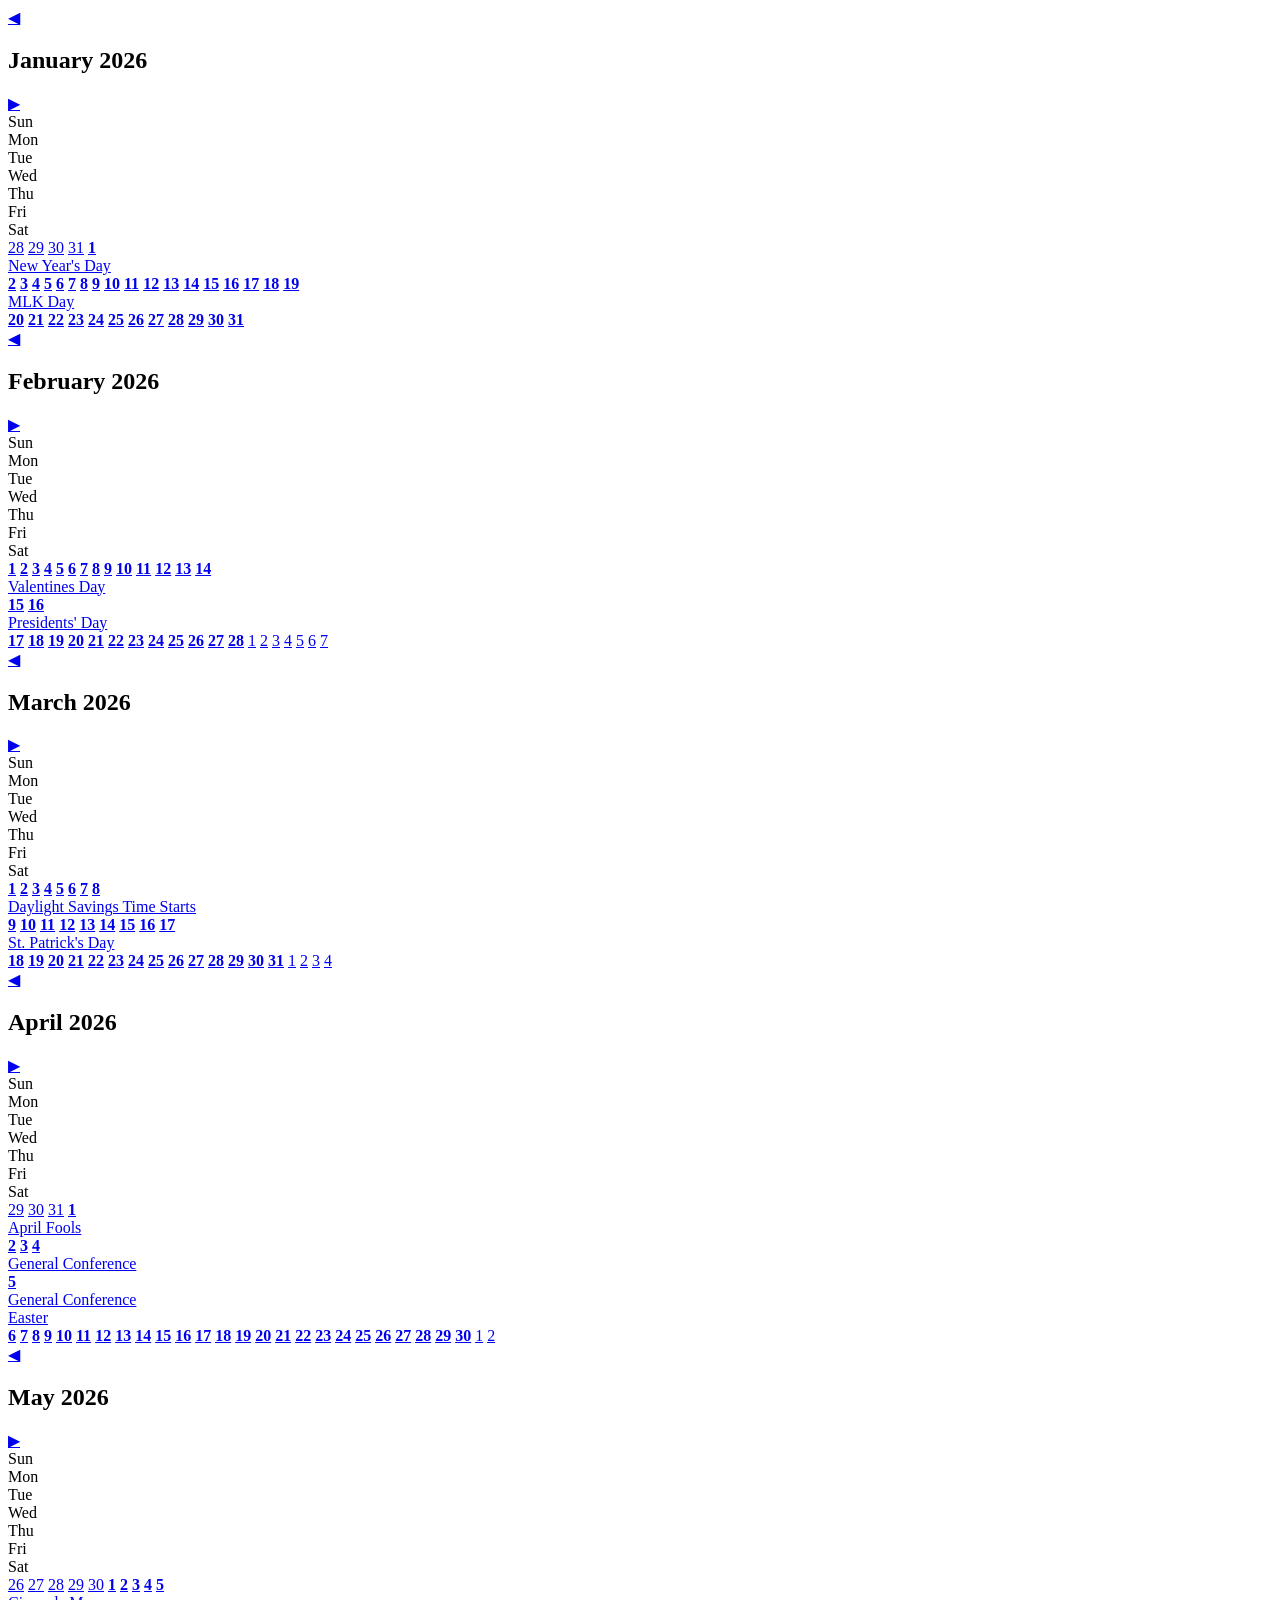
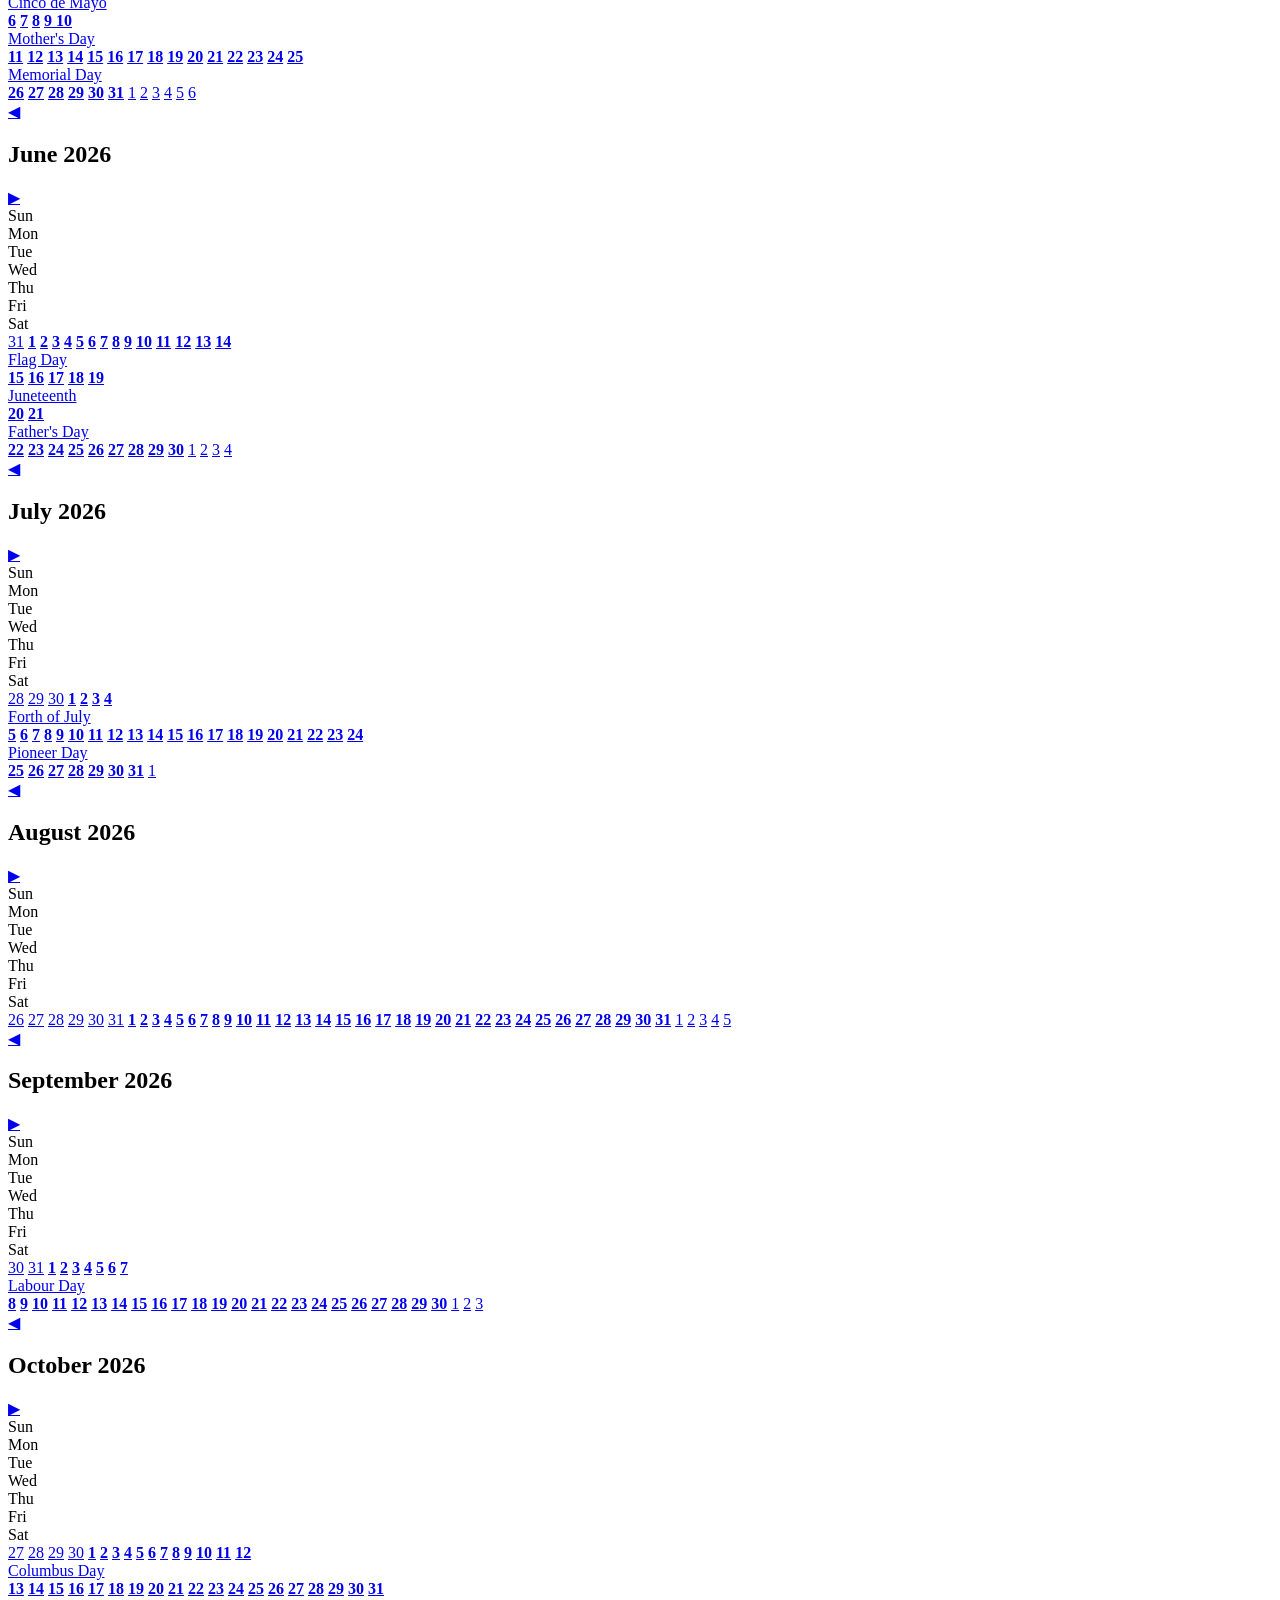
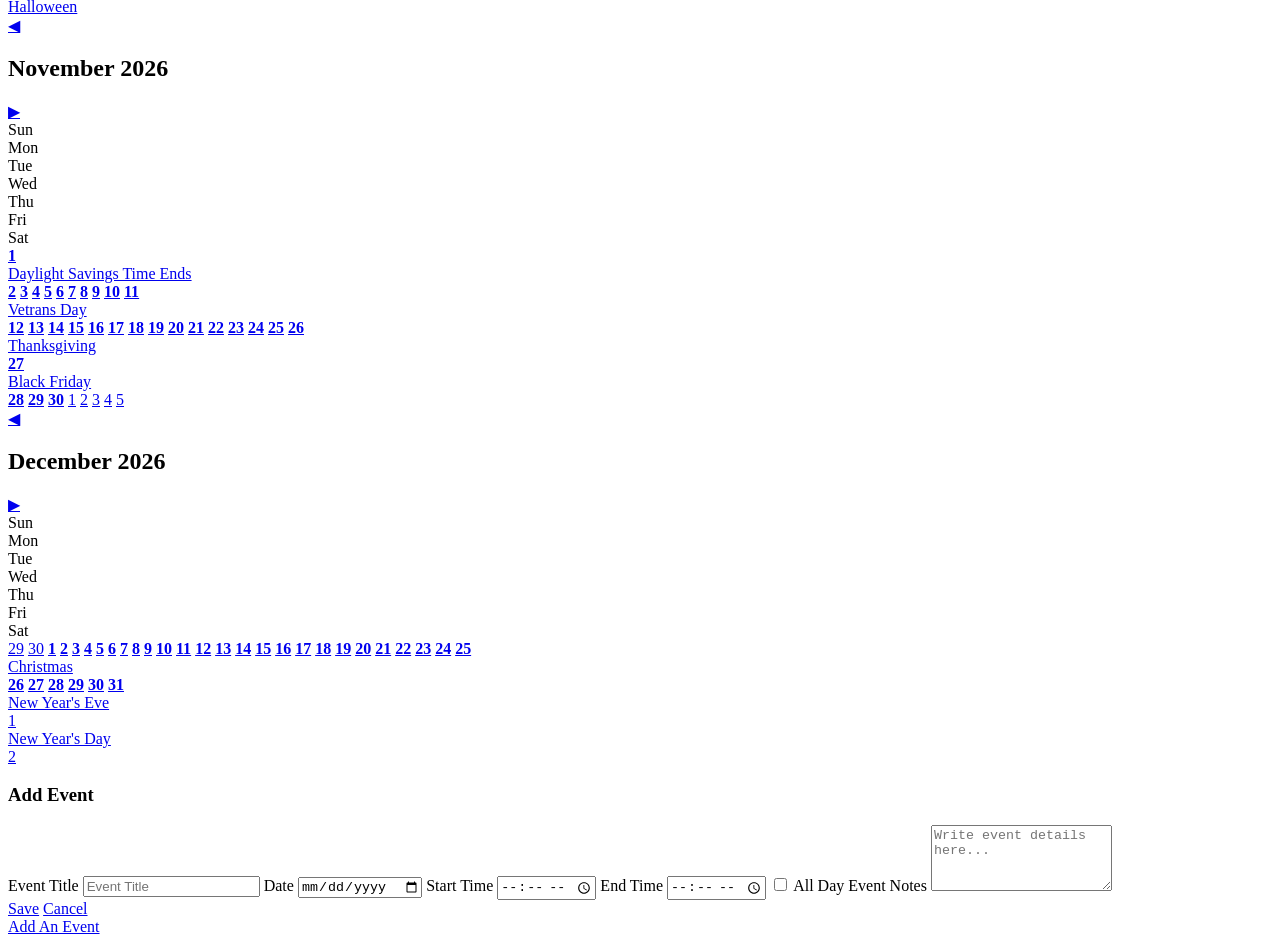
==== calendar.html @ 516946d9 "Create calendar.html Adding the html for the third page" ====
<!DOCTYPE html>
<html lang="en">
<head>
<meta charset="UTF-8">
<title>Calendar</title>
<link rel="stylesheet" href="calendar-styles.css">
</head>

<body>
    <div class="calendar-container">
        <!--January-->
        <div id="jan" class="calendar">
            <div class="header">
                <a href="#dec" class="calendar_nav_link">◀</a>
                <h2>January 2026</h2>
                <a href="#feb" class="calendar_nav_link">▶</a>
            </div>

            <div class="days">
                <div>Sun</div>
                <div>Mon</div>
                <div>Tue</div>
                <div>Wed</div>
                <div>Thu</div>
                <div>Fri</div>
                <div>Sat</div>
            </div>

            <div class="dates">
                <a href="#new_event" class="off_month_day">28</a>
                <a href="#new_event" class="off_month_day">29</a>
                <a href="#new_event" class="off_month_day">30</a>
                <a href="#new_event" class="off_month_day">31</a>
                
                <a href="#new_event" class="day">
                    <strong>1</strong>
                    <div class="holiday">New Year's Day</div>
                </a>
                <a href="#new_event" class="day"><strong>2</strong></a>
                <a href="#new_event" class="day"><strong>3</strong></a>
                <a href="#new_event" class="day"><strong>4</strong></a>
                <a href="#new_event" class="day"><strong>5</strong></a>
                <a href="#new_event" class="day"><strong>6</strong></a>
                <a href="#new_event" class="day"><strong>7</strong></a>
                <a href="#new_event" class="day"><strong>8</strong></a>
                <a href="#new_event" class="day"><strong>9</strong></a>
                <a href="#new_event" class="day"><strong>10</strong></a>
                <a href="#new_event" class="day"><strong>11</strong></a>
                <a href="#new_event" class="day"><strong>12</strong></a>
                <a href="#new_event" class="day"><strong>13</strong></a>
                <a href="#new_event" class="day"><strong>14</strong></a>
                <a href="#new_event" class="day"><strong>15</strong></a>
                <a href="#new_event" class="day"><strong>16</strong></a>
                <a href="#new_event" class="day"><strong>17</strong></a>
                <a href="#new_event" class="day"><strong>18</strong></a>
                <a href="#new_event" class="day">
                    <strong>19</strong>
                    <div class="holiday">MLK Day</div>
                </a>
                <a href="#new_event" class="day"><strong>20</strong></a>
                <a href="#new_event" class="day"><strong>21</strong></a>
                <a href="#new_event" class="day"><strong>22</strong></a>
                <a href="#new_event" class="day"><strong>23</strong></a>
                <a href="#new_event" class="day"><strong>24</strong></a>
                <a href="#new_event" class="day"><strong>25</strong></a>
                <a href="#new_event" class="day"><strong>26</strong></a>
                <a href="#new_event" class="day"><strong>27</strong></a>
                <a href="#new_event" class="day"><strong>28</strong></a>
                <a href="#new_event" class="day"><strong>29</strong></a>
                <a href="#new_event" class="day"><strong>30</strong></a>
                <a href="#new_event" class="day"><strong>31</strong></a>
            </div>
        </div>



        <!--February-->  
        <div id="feb" class="calendar">
            <div class="header">
                <a href="#jan" class="calendar_nav_link">◀</a>
                <h2>February 2026</h2>
                <a href="#mar" class="calendar_nav_link">▶</a>
            </div>

            <div class="days">
                <div>Sun</div>
                <div>Mon</div>
                <div>Tue</div>
                <div>Wed</div>
                <div>Thu</div>
                <div>Fri</div>
                <div>Sat</div>
            </div>

            <div class="dates">
                <a href="#new_event" class="day"><strong>1</strong></a>
                <a href="#new_event" class="day"><strong>2</strong></a>
                <a href="#new_event" class="day"><strong>3</strong></a>
                <a href="#new_event" class="day"><strong>4</strong></a>
                <a href="#new_event" class="day"><strong>5</strong></a>
                <a href="#new_event" class="day"><strong>6</strong></a>
                <a href="#new_event" class="day"><strong>7</strong></a>
                <a href="#new_event" class="day"><strong>8</strong></a>
                <a href="#new_event" class="day"><strong>9</strong></a>
                <a href="#new_event" class="day"><strong>10</strong></a>
                <a href="#new_event" class="day"><strong>11</strong></a>
                <a href="#new_event" class="day"><strong>12</strong></a>
                <a href="#new_event" class="day"><strong>13</strong></a>
                <a href="#new_event" class="day">
                    <strong>14</strong>
                    <div class="holiday">Valentines Day</div>
                </a>
                <a href="#new_event" class="day"><strong>15</strong></a>
                <a href="#new_event" class="day">
                    <strong>16</strong>
                    <div class="holiday">Presidents' Day</div>
                </a>    
                <a href="#new_event" class="day"><strong>17</strong></a>
                <a href="#new_event" class="day"><strong>18</strong></a>
                <a href="#new_event" class="day"><strong>19</strong></a>
                <a href="#new_event" class="day"><strong>20</strong></a>
                <a href="#new_event" class="day"><strong>21</strong></a>
                <a href="#new_event" class="day"><strong>22</strong></a>
                <a href="#new_event" class="day"><strong>23</strong></a>
                <a href="#new_event" class="day"><strong>24</strong></a>
                <a href="#new_event" class="day"><strong>25</strong></a>
                <a href="#new_event" class="day"><strong>26</strong></a>
                <a href="#new_event" class="day"><strong>27</strong></a>
                <a href="#new_event" class="day"><strong>28</strong></a>

                <a href="#new_event" class="off_month_day">1</a>
                <a href="#new_event" class="off_month_day">2</a>
                <a href="#new_event" class="off_month_day">3</a>
                <a href="#new_event" class="off_month_day">4</a>
                <a href="#new_event" class="off_month_day">5</a>
                <a href="#new_event" class="off_month_day">6</a>
                <a href="#new_event" class="off_month_day">7</a>
            </div>
        </div>

        <!--March-->  
        <div id="mar" class="calendar">
            <div class="header">
                <a href="#feb" class="calendar_nav_link">◀</a>
                <h2>March 2026</h2>
                <a href="#apr" class="calendar_nav_link">▶</a>
            </div>

            <div class="days">
                <div>Sun</div>
                <div>Mon</div>
                <div>Tue</div>
                <div>Wed</div>
                <div>Thu</div>
                <div>Fri</div>
                <div>Sat</div>
            </div>

            <div class="dates">
                <a href="#new_event" class="day"><strong>1</strong></a>
                <a href="#new_event" class="day"><strong>2</strong></a>
                <a href="#new_event" class="day"><strong>3</strong></a>
                <a href="#new_event" class="day"><strong>4</strong></a>
                <a href="#new_event" class="day"><strong>5</strong></a>
                <a href="#new_event" class="day"><strong>6</strong></a>
                <a href="#new_event" class="day"><strong>7</strong></a>
                <a href="#new_event" class="day">
                    <strong>8</strong>
                    <div class="holiday">Daylight Savings Time Starts</div>
                </a>
                <a href="#new_event" class="day"><strong>9</strong></a>
                <a href="#new_event" class="day"><strong>10</strong></a>
                <a href="#new_event" class="day"><strong>11</strong></a>
                <a href="#new_event" class="day"><strong>12</strong></a>
                <a href="#new_event" class="day"><strong>13</strong></a>
                <a href="#new_event" class="day"><strong>14</strong></a>
                <a href="#new_event" class="day"><strong>15</strong></a>
                <a href="#new_event" class="day"><strong>16</strong></a>
                <a href="#new_event" class="day">
                    <strong>17</strong>
                    <div class="holiday">St. Patrick's Day</div>
                </a>
                <a href="#new_event" class="day"><strong>18</strong></a>
                <a href="#new_event" class="day"><strong>19</strong></a>
                <a href="#new_event" class="day"><strong>20</strong></a>
                <a href="#new_event" class="day"><strong>21</strong></a>
                <a href="#new_event" class="day"><strong>22</strong></a>
                <a href="#new_event" class="day"><strong>23</strong></a>
                <a href="#new_event" class="day"><strong>24</strong></a>
                <a href="#new_event" class="day"><strong>25</strong></a>
                <a href="#new_event" class="day"><strong>26</strong></a>
                <a href="#new_event" class="day"><strong>27</strong></a>
                <a href="#new_event" class="day"><strong>28</strong></a>
                <a href="#new_event" class="day"><strong>29</strong></a>
                <a href="#new_event" class="day"><strong>30</strong></a>
                <a href="#new_event" class="day"><strong>31</strong></a>
                
                <a href="#new_event" class="off_month_day">1</a>
                <a href="#new_event" class="off_month_day">2</a>
                <a href="#new_event" class="off_month_day">3</a>
                <a href="#new_event" class="off_month_day">4</a>
            </div>
        </div>

        <!--April-->  
        <div id="apr" class="calendar">
            <div class="header">
                <a href="#mar" class="calendar_nav_link">◀</a>
                <h2>April 2026</h2>
                <a href="#may" class="calendar_nav_link">▶</a>
            </div>

            <div class="days">
                <div>Sun</div>
                <div>Mon</div>
                <div>Tue</div>
                <div>Wed</div>
                <div>Thu</div>
                <div>Fri</div>
                <div>Sat</div>
            </div>

            <div class="dates">
                <a href="#new_event" class="off_month_day">29</a>
                <a href="#new_event" class="off_month_day">30</a>
                <a href="#new_event" class="off_month_day">31</a>
                <a href="#new_event" class="day"><strong>1</strong>
                    <div class="holiday">April Fools</div>
                </a>
                <a href="#new_event" class="day"><strong>2</strong></a>
                <a href="#new_event" class="day"><strong>3</strong></a>
                <a href="#new_event" class="day">
                    <strong>4</strong>
                    <div class="holiday">General Conference</div>
                </a>
                <a href="#new_event" class="day">
                    <strong>5</strong>
                    <div class="holiday">General Conference</div>
                    <div class="holiday">Easter</div>
                </a>
                <a href="#new_event" class="day"><strong>6</strong></a>
                <a href="#new_event" class="day"><strong>7</strong></a>
                <a href="#new_event" class="day"><strong>8</strong></a>
                <a href="#new_event" class="day"><strong>9</strong></a>
                <a href="#new_event" class="day"><strong>10</strong></a>
                <a href="#new_event" class="day"><strong>11</strong></a>
                <a href="#new_event" class="day"><strong>12</strong></a>
                <a href="#new_event" class="day"><strong>13</strong></a>
                <a href="#new_event" class="day"><strong>14</strong></a>
                <a href="#new_event" class="day"><strong>15</strong></a>
                <a href="#new_event" class="day"><strong>16</strong></a>
                <a href="#new_event" class="day"><strong>17</strong></a>
                <a href="#new_event" class="day"><strong>18</strong></a>
                <a href="#new_event" class="day"><strong>19</strong></a>
                <a href="#new_event" class="day"><strong>20</strong></a>
                <a href="#new_event" class="day"><strong>21</strong></a>
                <a href="#new_event" class="day"><strong>22</strong></a>
                <a href="#new_event" class="day"><strong>23</strong></a>
                <a href="#new_event" class="day"><strong>24</strong></a>
                <a href="#new_event" class="day"><strong>25</strong></a>
                <a href="#new_event" class="day"><strong>26</strong></a>
                <a href="#new_event" class="day"><strong>27</strong></a>
                <a href="#new_event" class="day"><strong>28</strong></a>
                <a href="#new_event" class="day"><strong>29</strong></a>
                <a href="#new_event" class="day"><strong>30</strong></a>
                <a href="#new_event" class="off_month_day">1</a>
                <a href="#new_event" class="off_month_day">2</a>
            </div>
        </div>

        <!--May-->  
        <div id="may" class="calendar">
            <div class="header">
                <a href="#apr" class="calendar_nav_link">◀</a>
                <h2>May 2026</h2>
                <a href="#jun" class="calendar_nav_link">▶</a>
            </div>

            <div class="days">
                <div>Sun</div>
                <div>Mon</div>
                <div>Tue</div>
                <div>Wed</div>
                <div>Thu</div>
                <div>Fri</div>
                <div>Sat</div>
            </div>

            <div class="dates">
                <a href="#new_event" class="off_month_day">26</a>
                <a href="#new_event" class="off_month_day">27</a>
                <a href="#new_event" class="off_month_day">28</a>
                <a href="#new_event" class="off_month_day">29</a>
                <a href="#new_event" class="off_month_day">30</a>
                <a href="#new_event" class="day"><strong>1</strong></a>
                <a href="#new_event" class="day"><strong>2</strong></a>
                <a href="#new_event" class="day"><strong>3</strong></a>
                <a href="#new_event" class="day"><strong>4</strong></a>
                <a href="#new_event" class="day">
                    <strong>5</strong>
                    <div class="holiday">Cinco de Mayo</div>
                </a>
                <a href="#new_event" class="day"><strong>6</strong></a>
                <a href="#new_event" class="day"><strong>7</strong></a>
                <a href="#new_event" class="day"><strong>8</strong></a>
                <a href="#new_event" class="day"><strong>9</strong>
                <a href="#new_event" class="day">
                    <strong>10</strong>
                    <div class="holiday">Mother's Day</div>
                </a>
                <a href="#new_event" class="day"><strong>11</strong></a>
                <a href="#new_event" class="day"><strong>12</strong></a>
                <a href="#new_event" class="day"><strong>13</strong></a>
                <a href="#new_event" class="day"><strong>14</strong></a>
                <a href="#new_event" class="day"><strong>15</strong></a>
                <a href="#new_event" class="day"><strong>16</strong></a>
                <a href="#new_event" class="day"><strong>17</strong></a>
                <a href="#new_event" class="day"><strong>18</strong></a>
                <a href="#new_event" class="day"><strong>19</strong></a>
                <a href="#new_event" class="day"><strong>20</strong></a>
                <a href="#new_event" class="day"><strong>21</strong></a>
                <a href="#new_event" class="day"><strong>22</strong></a>
                <a href="#new_event" class="day"><strong>23</strong></a>
                <a href="#new_event" class="day"><strong>24</strong></a>
                <a href="#new_event" class="day">
                    <strong>25</strong>
                    <div class="holiday">Memorial Day</div>
                </a>
                <a href="#new_event" class="day"><strong>26</strong></a>
                <a href="#new_event" class="day"><strong>27</strong></a>
                <a href="#new_event" class="day"><strong>28</strong></a>
                <a href="#new_event" class="day"><strong>29</strong></a>
                <a href="#new_event" class="day"><strong>30</strong></a>
                <a href="#new_event" class="day"><strong>31</strong></a>
                <a href="#new_event" class="off_month_day">1</a>
                <a href="#new_event" class="off_month_day">2</a>
                <a href="#new_event" class="off_month_day">3</a>
                <a href="#new_event" class="off_month_day">4</a>
                <a href="#new_event" class="off_month_day">5</a>
                <a href="#new_event" class="off_month_day">6</a>
            </div>
        </div>

        <!--June-->  
        <div id="jun" class="calendar">
            <div class="header">
                <a href="#may" class="calendar_nav_link">◀</a>
                <h2>June 2026</h2>
                <a href="#jul" class="calendar_nav_link">▶</a>
            </div>

            <div class="days">
                <div>Sun</div>
                <div>Mon</div>
                <div>Tue</div>
                <div>Wed</div>
                <div>Thu</div>
                <div>Fri</div>
                <div>Sat</div>
            </div>

            <div class="dates">
                <a href="#new_event" class="off_month_day">31</a>
                <a href="#new_event" class="day"><strong>1</strong></a>
                <a href="#new_event" class="day"><strong>2</strong></a>
                <a href="#new_event" class="day"><strong>3</strong></a>
                <a href="#new_event" class="day"><strong>4</strong></a>
                <a href="#new_event" class="day"><strong>5</strong></a>
                <a href="#new_event" class="day"><strong>6</strong></a>
                <a href="#new_event" class="day"><strong>7</strong></a>
                <a href="#new_event" class="day"><strong>8</strong></a>
                <a href="#new_event" class="day"><strong>9</strong></a>
                <a href="#new_event" class="day"><strong>10</strong></a>
                <a href="#new_event" class="day"><strong>11</strong></a>
                <a href="#new_event" class="day"><strong>12</strong></a>
                <a href="#new_event" class="day"><strong>13</strong></a>
                <a href="#new_event" class="day">
                    <strong>14</strong>
                    <div class="holiday">Flag Day</div>
                </a>
                <a href="#new_event" class="day"><strong>15</strong></a>
                <a href="#new_event" class="day"><strong>16</strong></a>
                <a href="#new_event" class="day"><strong>17</strong></a>
                <a href="#new_event" class="day"><strong>18</strong></a>
                <a href="#new_event" class="day">
                    <strong>19</strong>
                    <div class="holiday">Juneteenth</div>
                </a>
                <a href="#new_event" class="day"><strong>20</strong></a>
                <a href="#new_event" class="day">
                    <strong>21</strong>
                <div class="holiday">Father's Day</div>
                </a>
                <a href="#new_event" class="day"><strong>22</strong></a>
                <a href="#new_event" class="day"><strong>23</strong></a>
                <a href="#new_event" class="day"><strong>24</strong></a>
                <a href="#new_event" class="day"><strong>25</strong></a>
                <a href="#new_event" class="day"><strong>26</strong></a>
                <a href="#new_event" class="day"><strong>27</strong></a>
                <a href="#new_event" class="day"><strong>28</strong></a>
                <a href="#new_event" class="day"><strong>29</strong></a>
                <a href="#new_event" class="day"><strong>30</strong></a>
                <a href="#new_event" class="off_month_day">1</a>
                <a href="#new_event" class="off_month_day">2</a>
                <a href="#new_event" class="off_month_day">3</a>
                <a href="#new_event" class="off_month_day">4</a>
            </div>
        </div>

        <!--July-->  
        <div id="jul" class="calendar">
            <div class="header">
                <a href="#jun" class="calendar_nav_link">◀</a>
                <h2>July 2026</h2>
                <a href="#aug" class="calendar_nav_link">▶</a>
            </div>

            <div class="days">
                <div>Sun</div>
                <div>Mon</div>
                <div>Tue</div>
                <div>Wed</div>
                <div>Thu</div>
                <div>Fri</div>
                <div>Sat</div>
            </div>

            <div class="dates">
                <a href="#new_event" class="off_month_day">28</a>
                <a href="#new_event" class="off_month_day">29</a>
                <a href="#new_event" class="off_month_day">30</a>
                <a href="#new_event" class="day"><strong>1</strong></a>
                <a href="#new_event" class="day"><strong>2</strong></a>
                <a href="#new_event" class="day"><strong>3</strong></a>
                <a href="#new_event" class="day">
                    <strong>4</strong>
                    <div class="holiday">Forth of July</div>
                </a>
                <a href="#new_event" class="day"><strong>5</strong></a>
                <a href="#new_event" class="day"><strong>6</strong></a>
                <a href="#new_event" class="day"><strong>7</strong></a>
                <a href="#new_event" class="day"><strong>8</strong></a>
                <a href="#new_event" class="day"><strong>9</strong></a>
                <a href="#new_event" class="day"><strong>10</strong></a>
                <a href="#new_event" class="day"><strong>11</strong></a>
                <a href="#new_event" class="day"><strong>12</strong></a>
                <a href="#new_event" class="day"><strong>13</strong></a>
                <a href="#new_event" class="day"><strong>14</strong></a>
                <a href="#new_event" class="day"><strong>15</strong></a>
                <a href="#new_event" class="day"><strong>16</strong></a>
                <a href="#new_event" class="day"><strong>17</strong></a>
                <a href="#new_event" class="day"><strong>18</strong></a>
                <a href="#new_event" class="day"><strong>19</strong></a>
                <a href="#new_event" class="day"><strong>20</strong></a>
                <a href="#new_event" class="day"><strong>21</strong></a>
                <a href="#new_event" class="day"><strong>22</strong></a>
                <a href="#new_event" class="day"><strong>23</strong></a>
                <a href="#new_event" class="day">
                    <strong>24</strong>
                    <div class="holiday">Pioneer Day</div>
                </a>
                <a href="#new_event" class="day"><strong>25</strong></a>
                <a href="#new_event" class="day"><strong>26</strong></a>
                <a href="#new_event" class="day"><strong>27</strong></a>
                <a href="#new_event" class="day"><strong>28</strong></a>
                <a href="#new_event" class="day"><strong>29</strong></a>
                <a href="#new_event" class="day"><strong>30</strong></a>
                <a href="#new_event" class="day"><strong>31</strong></a>
                <a href="#new_event" class="off_month_day">1</a>
            </div>
        </div>

        <!--August-->  
        <div id="aug" class="calendar">
            <div class="header">
                <a href="#jul" class="calendar_nav_link">◀</a>
                <h2>August 2026</h2>
                <a href="#sept" class="calendar_nav_link">▶</a>
            </div>

            <div class="days">
                <div>Sun</div>
                <div>Mon</div>
                <div>Tue</div>
                <div>Wed</div>
                <div>Thu</div>
                <div>Fri</div>
                <div>Sat</div>
            </div>

            <div class="dates">
                <a href="#new_event" class="off_month_day">26</a>
                <a href="#new_event" class="off_month_day">27</a>
                <a href="#new_event" class="off_month_day">28</a>
                <a href="#new_event" class="off_month_day">29</a>
                <a href="#new_event" class="off_month_day">30</a>
                <a href="#new_event" class="off_month_day">31</a>
                <a href="#new_event" class="day"><strong>1</strong></a>
                <a href="#new_event" class="day"><strong>2</strong></a>
                <a href="#new_event" class="day"><strong>3</strong></a>
                <a href="#new_event" class="day"><strong>4</strong></a>
                <a href="#new_event" class="day"><strong>5</strong></a>
                <a href="#new_event" class="day"><strong>6</strong></a>
                <a href="#new_event" class="day"><strong>7</strong></a>
                <a href="#new_event" class="day"><strong>8</strong></a>
                <a href="#new_event" class="day"><strong>9</strong></a>
                <a href="#new_event" class="day"><strong>10</strong></a>
                <a href="#new_event" class="day"><strong>11</strong></a>
                <a href="#new_event" class="day"><strong>12</strong></a>
                <a href="#new_event" class="day"><strong>13</strong></a>
                <a href="#new_event" class="day"><strong>14</strong></a>
                <a href="#new_event" class="day"><strong>15</strong></a>
                <a href="#new_event" class="day"><strong>16</strong></a>
                <a href="#new_event" class="day"><strong>17</strong></a>
                <a href="#new_event" class="day"><strong>18</strong></a>
                <a href="#new_event" class="day"><strong>19</strong></a>
                <a href="#new_event" class="day"><strong>20</strong></a>
                <a href="#new_event" class="day"><strong>21</strong></a>
                <a href="#new_event" class="day"><strong>22</strong></a>
                <a href="#new_event" class="day"><strong>23</strong></a>
                <a href="#new_event" class="day"><strong>24</strong></a>
                <a href="#new_event" class="day"><strong>25</strong></a>
                <a href="#new_event" class="day"><strong>26</strong></a>
                <a href="#new_event" class="day"><strong>27</strong></a>
                <a href="#new_event" class="day"><strong>28</strong></a>
                <a href="#new_event" class="day"><strong>29</strong></a>
                <a href="#new_event" class="day"><strong>30</strong></a>
                <a href="#new_event" class="day"><strong>31</strong></a>
                <a href="#new_event" class="off_month_day">1</a>
                <a href="#new_event" class="off_month_day">2</a>
                <a href="#new_event" class="off_month_day">3</a>
                <a href="#new_event" class="off_month_day">4</a>
                <a href="#new_event" class="off_month_day">5</a>
            </div>
        </div>

        <!--September-->  
        <div id="sept" class="calendar">
            <div class="header">
                <a href="#aug" class="calendar_nav_link">◀</a>
                <h2>September 2026</h2>
                <a href="#oct" class="calendar_nav_link">▶</a>
            </div>

            <div class="days">
                <div>Sun</div>
                <div>Mon</div>
                <div>Tue</div>
                <div>Wed</div>
                <div>Thu</div>
                <div>Fri</div>
                <div>Sat</div>
            </div>

            <div class="dates">
                <a href="#new_event" class="off_month_day">30</a>
                <a href="#new_event" class="off_month_day">31</a>
                <a href="#new_event" class="day"><strong>1</strong></a>
                <a href="#new_event" class="day"><strong>2</strong></a>
                <a href="#new_event" class="day"><strong>3</strong></a>
                <a href="#new_event" class="day"><strong>4</strong></a>
                <a href="#new_event" class="day"><strong>5</strong></a>
                <a href="#new_event" class="day"><strong>6</strong></a>
                <a href="#new_event" class="day">
                    <strong>7</strong>
                    <div class="holiday">Labour Day</div>
                </a>
                <a href="#new_event" class="day"><strong>8</strong></a>
                <a href="#new_event" class="day"><strong>9</strong></a>
                <a href="#new_event" class="day"><strong>10</strong></a>
                <a href="#new_event" class="day"><strong>11</strong></a>
                <a href="#new_event" class="day"><strong>12</strong></a>
                <a href="#new_event" class="day"><strong>13</strong></a>
                <a href="#new_event" class="day"><strong>14</strong></a>
                <a href="#new_event" class="day"><strong>15</strong></a>
                <a href="#new_event" class="day"><strong>16</strong></a>
                <a href="#new_event" class="day"><strong>17</strong></a>
                <a href="#new_event" class="day"><strong>18</strong></a>
                <a href="#new_event" class="day"><strong>19</strong></a>
                <a href="#new_event" class="day"><strong>20</strong></a>
                <a href="#new_event" class="day"><strong>21</strong></a>
                <a href="#new_event" class="day"><strong>22</strong></a>
                <a href="#new_event" class="day"><strong>23</strong></a>
                <a href="#new_event" class="day"><strong>24</strong></a>
                <a href="#new_event" class="day"><strong>25</strong></a>
                <a href="#new_event" class="day"><strong>26</strong></a>
                <a href="#new_event" class="day"><strong>27</strong></a>
                <a href="#new_event" class="day"><strong>28</strong></a>
                <a href="#new_event" class="day"><strong>29</strong></a>
                <a href="#new_event" class="day"><strong>30</strong></a>
                <a href="#new_event" class="off_month_day">1</a>
                <a href="#new_event" class="off_month_day">2</a>
                <a href="#new_event" class="off_month_day">3</a>
            </div>
        </div>

        <!--October-->  
        <div id="oct" class="calendar">
            <div class="header">
                <a href="#sept" class="calendar_nav_link">◀</a>
                <h2>October 2026</h2>
                <a href="#nov" class="calendar_nav_link">▶</a>
            </div>

            <div class="days">
                <div>Sun</div>
                <div>Mon</div>
                <div>Tue</div>
                <div>Wed</div>
                <div>Thu</div>
                <div>Fri</div>
                <div>Sat</div>
            </div>

            <div class="dates">
                <a href="#new_event" class="off_month_day">27</a>
                <a href="#new_event" class="off_month_day">28</a>
                <a href="#new_event" class="off_month_day">29</a>
                <a href="#new_event" class="off_month_day">30</a>
                <a href="#new_event" class="day"><strong>1</strong></a>
                <a href="#new_event" class="day"><strong>2</strong></a>
                <a href="#new_event" class="day"><strong>3</strong></a>
                <a href="#new_event" class="day"><strong>4</strong></a>
                <a href="#new_event" class="day"><strong>5</strong></a>
                <a href="#new_event" class="day"><strong>6</strong></a>
                <a href="#new_event" class="day"><strong>7</strong></a>
                <a href="#new_event" class="day"><strong>8</strong></a>
                <a href="#new_event" class="day"><strong>9</strong></a>
                <a href="#new_event" class="day"><strong>10</strong></a>
                <a href="#new_event" class="day"><strong>11</strong></a>
                <a href="#new_event" class="day">
                    <strong>12</strong>
                    <div class="holiday">Columbus Day</div>
                </a>
                <a href="#new_event" class="day"><strong>13</strong></a>
                <a href="#new_event" class="day"><strong>14</strong></a>
                <a href="#new_event" class="day"><strong>15</strong></a>
                <a href="#new_event" class="day"><strong>16</strong></a>
                <a href="#new_event" class="day"><strong>17</strong></a>
                <a href="#new_event" class="day"><strong>18</strong></a>
                <a href="#new_event" class="day"><strong>19</strong></a>
                <a href="#new_event" class="day"><strong>20</strong></a>
                <a href="#new_event" class="day"><strong>21</strong></a>
                <a href="#new_event" class="day"><strong>22</strong></a>
                <a href="#new_event" class="day"><strong>23</strong></a>
                <a href="#new_event" class="day"><strong>24</strong></a>
                <a href="#new_event" class="day"><strong>25</strong></a>
                <a href="#new_event" class="day"><strong>26</strong></a>
                <a href="#new_event" class="day"><strong>27</strong></a>
                <a href="#new_event" class="day"><strong>28</strong></a>
                <a href="#new_event" class="day"><strong>29</strong></a>
                <a href="#new_event" class="day"><strong>30</strong></a>
                <a href="#new_event" class="day">
                    <strong>31</strong>
                    <div class="holiday">Halloween</div>
                </a>
            </div>
        </div>

        <!--November-->  
        <div id="nov" class="calendar">
            <div class="header">
                <a href="#oct" class="calendar_nav_link">◀</a>
                <h2>November 2026</h2>
                <a href="#dec" class="calendar_nav_link">▶</a>
            </div>

            <div class="days">
                <div>Sun</div>
                <div>Mon</div>
                <div>Tue</div>
                <div>Wed</div>
                <div>Thu</div>
                <div>Fri</div>
                <div>Sat</div>
            </div>

            <div class="dates">
                <a href="#new_event" class="day"><strong>1</strong>
                    <div class="holiday">Daylight Savings Time Ends</div>
                </a>
                <a href="#new_event" class="day"><strong>2</strong></a>
                <a href="#new_event" class="day"><strong>3</strong></a>
                <a href="#new_event" class="day"><strong>4</strong></a>
                <a href="#new_event" class="day"><strong>5</strong></a>
                <a href="#new_event" class="day"><strong>6</strong></a>
                <a href="#new_event" class="day"><strong>7</strong></a>
                <a href="#new_event" class="day"><strong>8</strong></a>
                <a href="#new_event" class="day"><strong>9</strong></a>
                <a href="#new_event" class="day"><strong>10</strong></a>
                <a href="#new_event" class="day">
                    <strong>11</strong>
                    <div class="holiday">Vetrans Day</div>
                </a>
                <a href="#new_event" class="day"><strong>12</strong></a>
                <a href="#new_event" class="day"><strong>13</strong></a>
                <a href="#new_event" class="day"><strong>14</strong></a>
                <a href="#new_event" class="day"><strong>15</strong></a>
                <a href="#new_event" class="day"><strong>16</strong></a>
                <a href="#new_event" class="day"><strong>17</strong></a>
                <a href="#new_event" class="day"><strong>18</strong></a>
                <a href="#new_event" class="day"><strong>19</strong></a>
                <a href="#new_event" class="day"><strong>20</strong></a>
                <a href="#new_event" class="day"><strong>21</strong></a>
                <a href="#new_event" class="day"><strong>22</strong></a>
                <a href="#new_event" class="day"><strong>23</strong></a>
                <a href="#new_event" class="day"><strong>24</strong></a>
                <a href="#new_event" class="day"><strong>25</strong></a>
                <a href="#new_event" class="day">
                    <strong>26</strong>
                    <div class="holiday">Thanksgiving</div>
                </a>
                <a href="#new_event" class="day">
                    <strong>27</strong>
                    <div class="holiday">Black Friday</div>
                </a>
                <a href="#new_event" class="day"><strong>28</strong></a>
                <a href="#new_event" class="day"><strong>29</strong></a>
                <a href="#new_event" class="day"><strong>30</strong></a>
                <a href="#new_event" class="off_month_day">1</a>
                <a href="#new_event" class="off_month_day">2</a>
                <a href="#new_event" class="off_month_day">3</a>
                <a href="#new_event" class="off_month_day">4</a>
                <a href="#new_event" class="off_month_day">5</a>
            </div>
        </div>

        <!--December-->  
        <div id="dec" class="calendar">
            <div class="header">
                <a href="#nov" class="calendar_nav_link">◀</a>
                <h2>December 2026</h2>
                <a href="#jan" class="calendar_nav_link">▶</a>
            </div>

            <div class="days">
                <div>Sun</div>
                <div>Mon</div>
                <div>Tue</div>
                <div>Wed</div>
                <div>Thu</div>
                <div>Fri</div>
                <div>Sat</div>
            </div>

            <div class="dates">
                <a href="#new_event" class="off_month_day">29</a>
                <a href="#new_event" class="off_month_day">30</a>
                <a href="#new_event" class="day"><strong>1</strong></a>
                <a href="#new_event" class="day"><strong>2</strong></a>
                <a href="#new_event" class="day"><strong>3</strong></a>
                <a href="#new_event" class="day"><strong>4</strong></a>
                <a href="#new_event" class="day"><strong>5</strong></a>
                <a href="#new_event" class="day"><strong>6</strong></a>
                <a href="#new_event" class="day"><strong>7</strong></a>
                <a href="#new_event" class="day"><strong>8</strong></a>
                <a href="#new_event" class="day"><strong>9</strong></a>
                <a href="#new_event" class="day"><strong>10</strong></a>
                <a href="#new_event" class="day"><strong>11</strong></a>
                <a href="#new_event" class="day"><strong>12</strong></a>
                <a href="#new_event" class="day"><strong>13</strong></a>
                <a href="#new_event" class="day"><strong>14</strong></a>
                <a href="#new_event" class="day"><strong>15</strong></a>
                <a href="#new_event" class="day"><strong>16</strong></a>
                <a href="#new_event" class="day"><strong>17</strong></a>
                <a href="#new_event" class="day"><strong>18</strong></a>
                <a href="#new_event" class="day"><strong>19</strong></a>
                <a href="#new_event" class="day"><strong>20</strong></a>
                <a href="#new_event" class="day"><strong>21</strong></a>
                <a href="#new_event" class="day"><strong>22</strong></a>
                <a href="#new_event" class="day"><strong>23</strong></a>
                <a href="#new_event" class="day"><strong>24</strong></a>
                <a href="#new_event" class="day">
                    <strong>25</strong>
                    <div class="holiday">Christmas</div>
                </a>
                <a href="#new_event" class="day"><strong>26</strong></a>
                <a href="#new_event" class="day"><strong>27</strong></a>
                <a href="#new_event" class="day"><strong>28</strong></a>
                <a href="#new_event" class="day"><strong>29</strong></a>
                <a href="#new_event" class="day"><strong>30</strong></a>
                <a href="#new_event" class="day">
                    <strong>31</strong>
                    <div class="holiday">New Year's Eve</div>
                </a>
                <a href="#new_event" class="off_month_day">
                    1
                    <div class="holiday">New Year's Day</div>
                </a>
                <a href="#new_event" class="off_month_day">2</a>
            </div>
        </div>

        <div id="new_event" class="event">
            <div class="event-content">
                <h3>Add Event</h3>

                <label>Event Title</label>
                <input type="text" placeholder="Event Title">

                <label>Date</label>
                <input type="date">

                <label>Start Time</label>
                <input type="time">

                <label>End Time</label>
                <input type="time">

                <label>
                    <input type="checkbox">
                    All Day Event
                    </label>

                <label>Notes</label>
                <textarea rows="4" placeholder="Write event details here..."></textarea>

                <div class="modal-buttons">
                    <a href="#jan" class="event-btn">Save</a>
                    <a href="#jan" class="event-btn">Cancel</a>
                </div>
            </div>
        </div>

        <div class="new-event-container">
            <a href="#new_event" class="new-event-button">Add An Event</a>
        </div>
    </div>
</body>
</html>
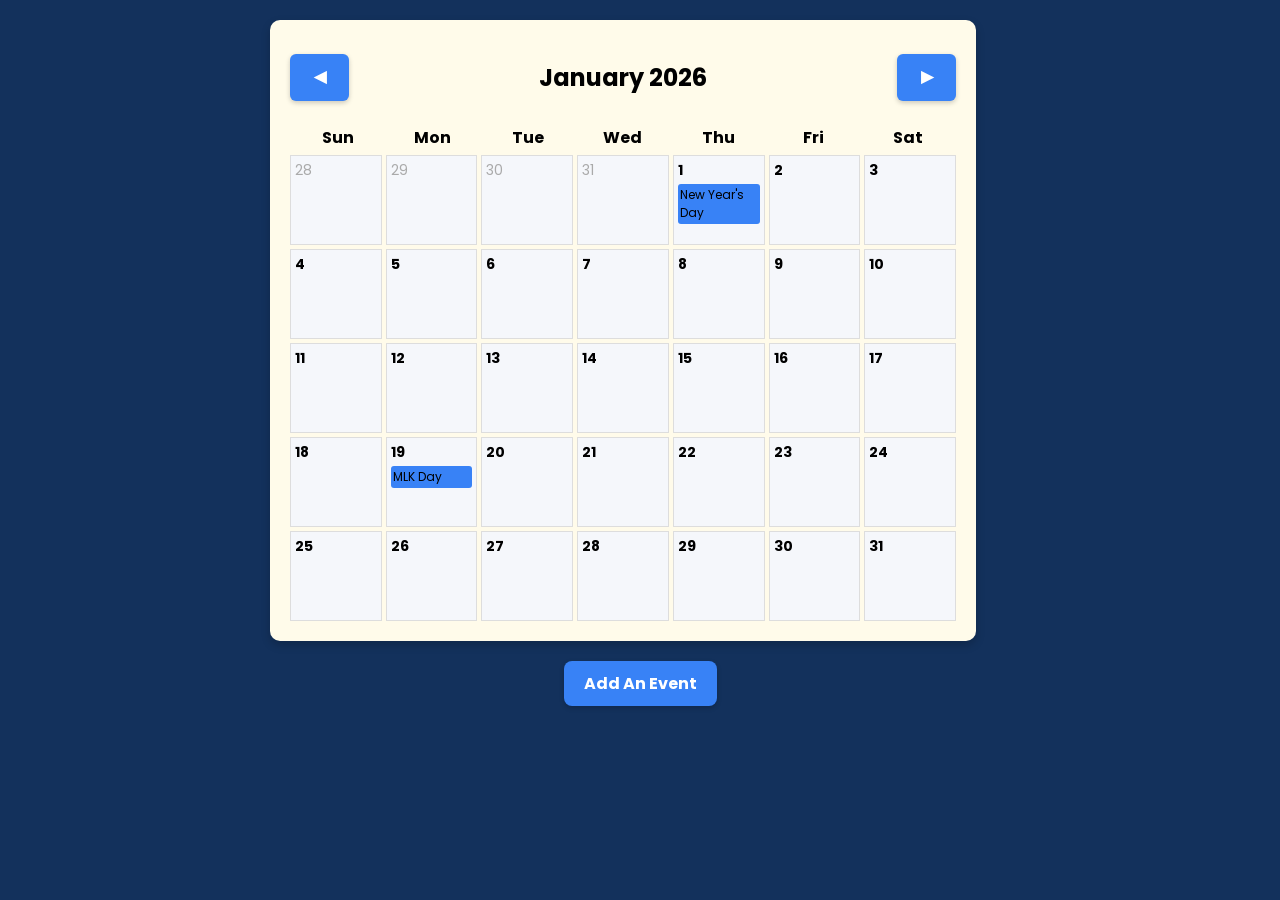
==== commit 8c885d64: "Update calendar.html Fixing link to stylesheet for calendar page" ====
--- a/calendar.html
+++ b/calendar.html
@@ -3,7 +3,7 @@
 <head>
 <meta charset="UTF-8">
 <title>Calendar</title>
-<link rel="stylesheet" href="calendar-styles.css">
+<link rel="stylesheet" href="calendar-style.css">
 </head>
 
 <body>
--- a/calendar-style.css
+++ b/calendar-style.css
@@ -0,0 +1,224 @@
+/* color: #f5f7fb; primary */
+/* color: #FFFBEA; secondary */
+/* color: #13315c; accent 1 */
+/* color: #3882f6; accent 2 */
+
+@import url('https://fonts.googleapis.com/css2?family=Poppins:ital,wght@0,100;0,200;0,300;0,400;0,500;0,600;0,700;0,800;0,900;1,100;1,200;1,300;1,400;1,500;1,600;1,700;1,800;1,900&display=swap');
+
+body{
+font-family: "Poppins";
+margin:0;
+background-color:#13315c;
+display:flex;
+justify-content:center;
+padding:20px;
+}
+
+.calendar{
+background:#fffbea;
+width:90%;
+max-width:700px;
+padding:20px;
+border-radius:10px;
+box-shadow:0 4px 10px rgba(0,0,0,0.2);
+}
+
+.header{
+display:flex;
+justify-content:space-between;
+align-items:center;
+margin-bottom:10px;
+}
+
+.header button{
+padding:5px 10px;
+cursor:pointer;
+}
+
+.days{
+display:grid;
+grid-template-columns:repeat(7,1fr);
+text-align:center;
+font-weight:bold;
+margin-bottom:5px;
+}
+
+.dates{
+display:grid;
+grid-template-columns:repeat(7,1fr);
+gap:4px;
+}
+
+.day{
+border:1px solid #ddd;
+background-color: #f5f7fb;
+min-height:80px;
+padding:4px;
+font-size:14px;
+cursor:pointer;
+display: block;
+text-decoration: none;
+color: black;
+}
+
+.day:hover{
+    background: #f2f6ff;
+}
+
+.off_month_day{
+border:1px solid #ddd;
+background-color: #f5f7fb;
+min-height:80px;
+padding:4px;
+font-size:14px;
+cursor:pointer;
+color: #aaa;
+text-decoration: none;
+}
+
+.day:hover{
+background:#f2f6ff;
+}
+
+.holiday{
+background:#3882f6;
+font-size:12px;
+margin-top:3px;
+padding:2px;
+border-radius:3px;
+}
+
+.controls{
+margin-bottom:10px;
+}
+
+.event{
+display:none;
+position:fixed;
+top:0;
+left:0;
+width:100%;
+height:100%;
+background:rgba(0,0,0,0.5);
+justify-content:center;
+align-items:center;
+z-index: 10;
+}
+
+.event:target {
+    display: flex;
+}
+
+.event-content{
+background:white;
+padding:20px;
+border-radius:8px;
+width:300px;
+display:flex;
+flex-direction:column;
+gap:10px;
+}
+
+.event-buttons{
+display:flex;
+justify-content:space-between;
+}
+
+.event-btn {
+    padding: 6px 12px;
+    background: #3882f6;
+    color: white;
+    border-radius: 5px;
+    text-decoration: none;
+}
+
+.color-options {
+  display: flex;
+  gap: 8px;
+  margin: 5px 0;
+}
+
+.color-btn {
+  width: 25px;
+  height: 25px;
+  border-radius: 50%;      /* Makes it circular */
+  border: 2px solid #aaa;  /* Light border for visibility */
+  cursor: pointer;
+  padding: 0;
+  outline: none;
+}
+
+.color-btn:hover {
+  transform: scale(1.2);
+}
+
+.color-btn.selected {
+  border: 2px solid black;
+}
+
+.calendar {
+  display: none;
+}
+
+.calendar:target {
+  display: block;
+}
+
+#jan {
+  display: block;
+}
+
+.calendar_nav_link {
+    display: flex;
+    padding: 6px 12px;
+    background-color: #3882f6;
+    color: white;
+    text-decoration: none;
+    border-radius: 6px;
+    font-size: 16px;
+    font-weight: bold;
+    transition: 0.2s;
+    width: 35px;
+    height: 35px;
+    align-items: center;
+    justify-content: center;
+    box-shadow: 0 2px 5px rgba(0,0,0,0.2);
+    line-height: 1;
+}
+
+.calendar_nav_link:hover {
+  background-color: #2f6fd1;
+  transform: scale(1.05);
+}
+
+.calendar_nav_link:active {
+  transform: scale(0.95);
+}
+
+.new-event-container {
+    text-align: center; /* center the button */
+    margin: 20px 0;     /* space above and below */
+}
+
+.new-event-button {
+    display: inline-block;
+    padding: 10px 20px;
+    background-color: #3882f6;
+    color: white;
+    font-weight: bold;
+    font-size: 16px;
+    border-radius: 8px;
+    text-decoration: none;
+    box-shadow: 0 2px 5px rgba(0,0,0,0.2);
+    transition: 0.2s;
+    z-index: 1;
+}
+
+.new-event-button:hover {
+    background-color: #2f6fd1;
+    transform: scale(1.05);
+}
+
+.new-event-button:active {
+    transform: scale(0.95);
+}
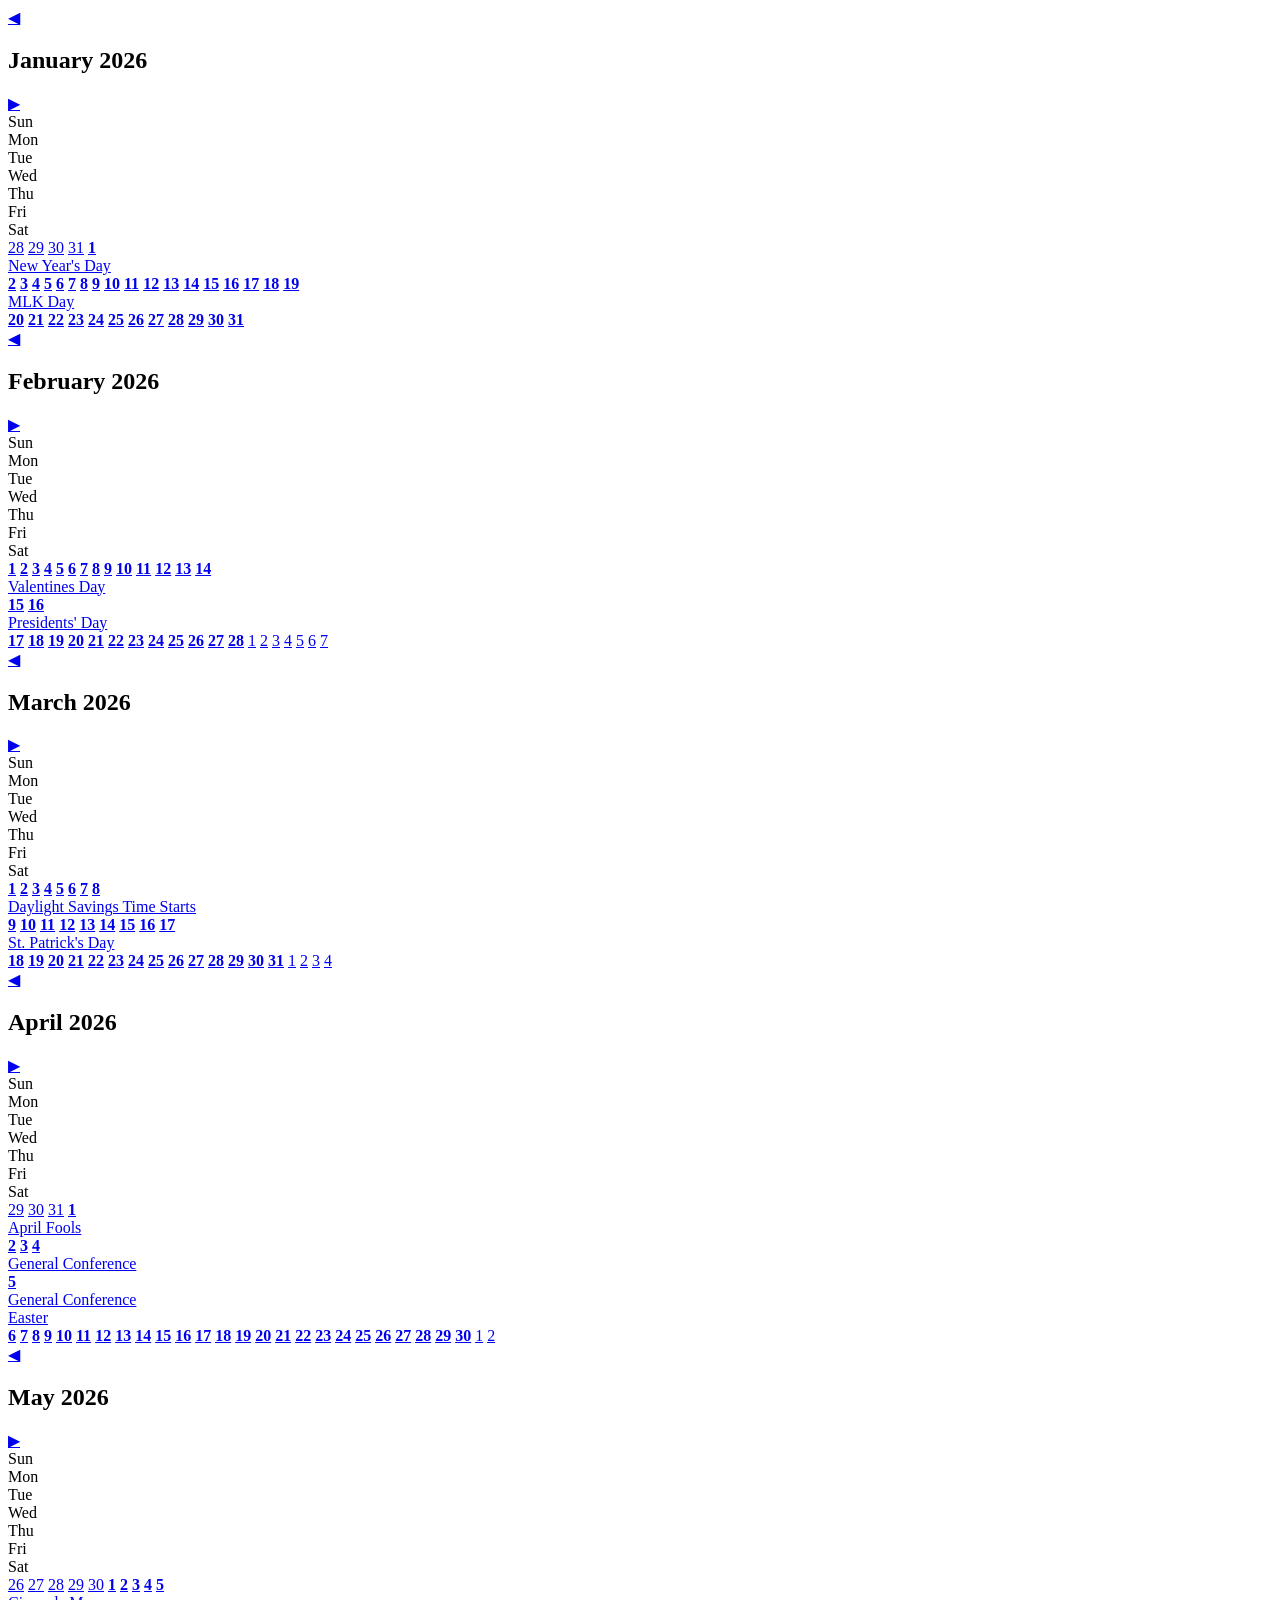
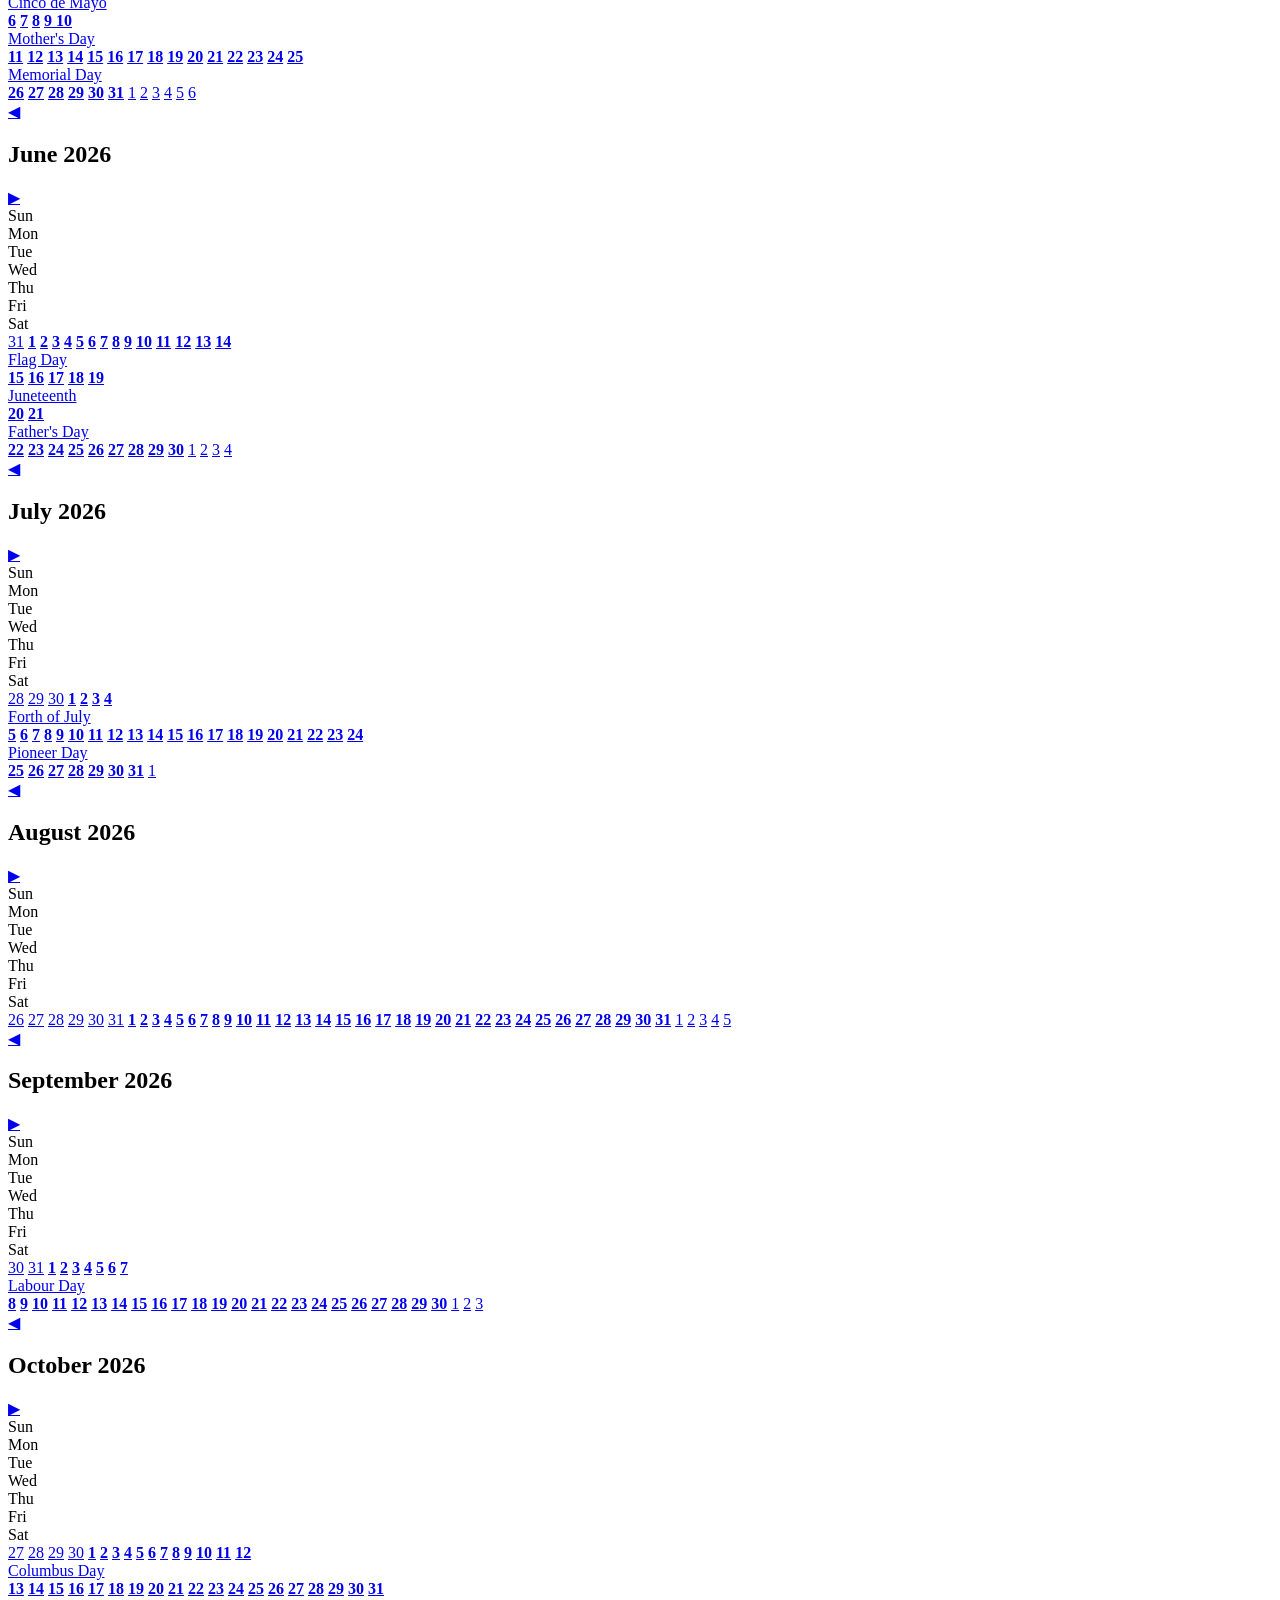
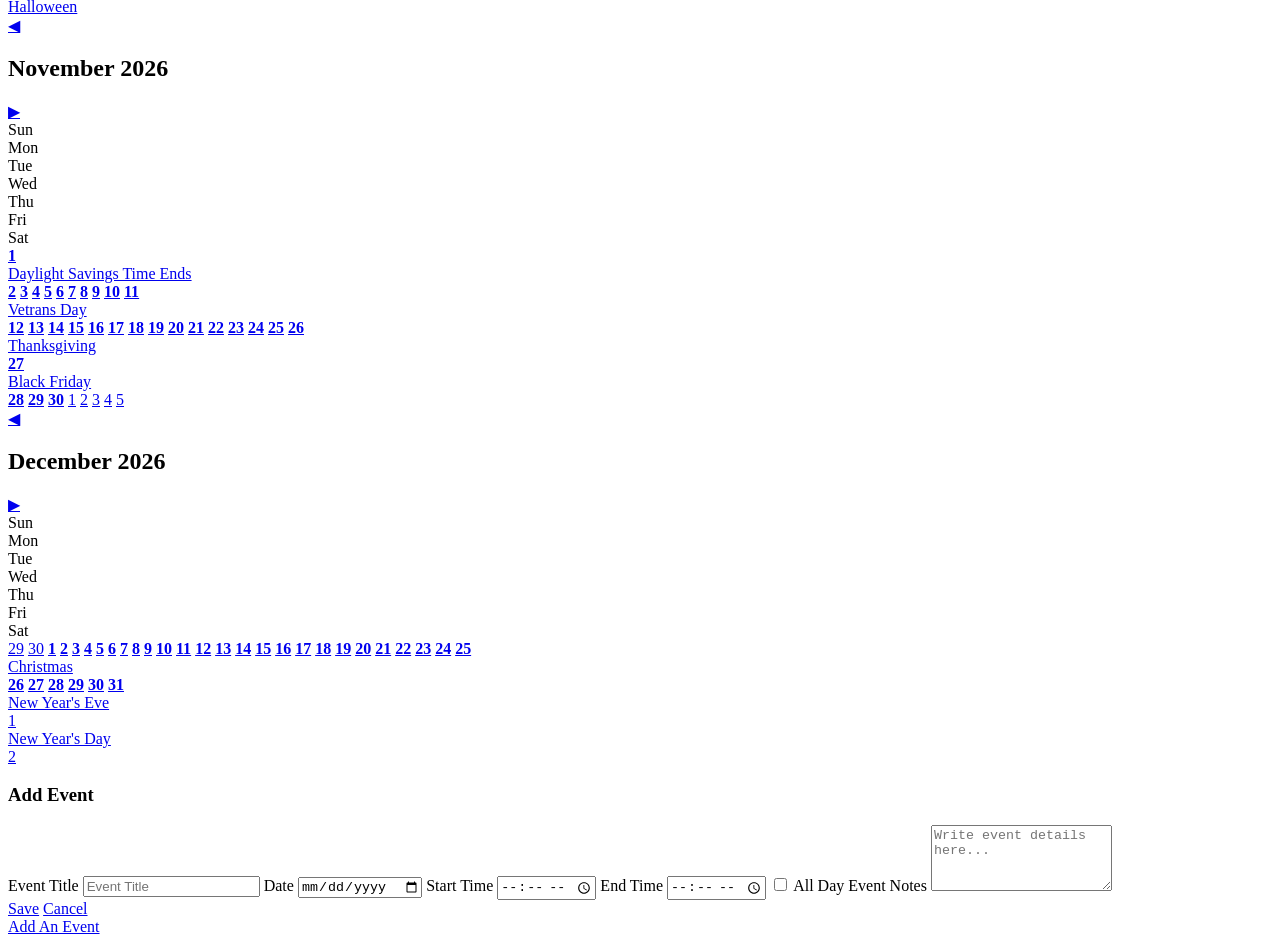
==== commit 97a13d7e: "fix to files and location fixes" ====
--- a/calendar.html
+++ b/calendar.html
@@ -1,9 +1,10 @@
 <!DOCTYPE html>
 <html lang="en">
+
 <head>
-<meta charset="UTF-8">
-<title>Calendar</title>
-<link rel="stylesheet" href="calendar-style.css">
+    <meta charset="UTF-8">
+    <title>Calendar</title>
+    <link rel="stylesheet" href="calendar-style.css">
 </head>
 
 <body>
@@ -31,7 +32,7 @@
                 <a href="#new_event" class="off_month_day">29</a>
                 <a href="#new_event" class="off_month_day">30</a>
                 <a href="#new_event" class="off_month_day">31</a>
-                
+
                 <a href="#new_event" class="day">
                     <strong>1</strong>
                     <div class="holiday">New Year's Day</div>
@@ -74,7 +75,7 @@
 
 
 
-        <!--February-->  
+        <!--February-->
         <div id="feb" class="calendar">
             <div class="header">
                 <a href="#jan" class="calendar_nav_link">◀</a>
@@ -114,7 +115,7 @@
                 <a href="#new_event" class="day">
                     <strong>16</strong>
                     <div class="holiday">Presidents' Day</div>
-                </a>    
+                </a>
                 <a href="#new_event" class="day"><strong>17</strong></a>
                 <a href="#new_event" class="day"><strong>18</strong></a>
                 <a href="#new_event" class="day"><strong>19</strong></a>
@@ -138,7 +139,7 @@
             </div>
         </div>
 
-        <!--March-->  
+        <!--March-->
         <div id="mar" class="calendar">
             <div class="header">
                 <a href="#feb" class="calendar_nav_link">◀</a>
@@ -194,7 +195,7 @@
                 <a href="#new_event" class="day"><strong>29</strong></a>
                 <a href="#new_event" class="day"><strong>30</strong></a>
                 <a href="#new_event" class="day"><strong>31</strong></a>
-                
+
                 <a href="#new_event" class="off_month_day">1</a>
                 <a href="#new_event" class="off_month_day">2</a>
                 <a href="#new_event" class="off_month_day">3</a>
@@ -202,7 +203,7 @@
             </div>
         </div>
 
-        <!--April-->  
+        <!--April-->
         <div id="apr" class="calendar">
             <div class="header">
                 <a href="#mar" class="calendar_nav_link">◀</a>
@@ -268,7 +269,7 @@
             </div>
         </div>
 
-        <!--May-->  
+        <!--May-->
         <div id="may" class="calendar">
             <div class="header">
                 <a href="#apr" class="calendar_nav_link">◀</a>
@@ -304,110 +305,110 @@
                 <a href="#new_event" class="day"><strong>7</strong></a>
                 <a href="#new_event" class="day"><strong>8</strong></a>
                 <a href="#new_event" class="day"><strong>9</strong>
-                <a href="#new_event" class="day">
-                    <strong>10</strong>
-                    <div class="holiday">Mother's Day</div>
-                </a>
-                <a href="#new_event" class="day"><strong>11</strong></a>
-                <a href="#new_event" class="day"><strong>12</strong></a>
-                <a href="#new_event" class="day"><strong>13</strong></a>
-                <a href="#new_event" class="day"><strong>14</strong></a>
-                <a href="#new_event" class="day"><strong>15</strong></a>
-                <a href="#new_event" class="day"><strong>16</strong></a>
-                <a href="#new_event" class="day"><strong>17</strong></a>
-                <a href="#new_event" class="day"><strong>18</strong></a>
-                <a href="#new_event" class="day"><strong>19</strong></a>
-                <a href="#new_event" class="day"><strong>20</strong></a>
-                <a href="#new_event" class="day"><strong>21</strong></a>
-                <a href="#new_event" class="day"><strong>22</strong></a>
-                <a href="#new_event" class="day"><strong>23</strong></a>
-                <a href="#new_event" class="day"><strong>24</strong></a>
-                <a href="#new_event" class="day">
-                    <strong>25</strong>
-                    <div class="holiday">Memorial Day</div>
-                </a>
-                <a href="#new_event" class="day"><strong>26</strong></a>
-                <a href="#new_event" class="day"><strong>27</strong></a>
-                <a href="#new_event" class="day"><strong>28</strong></a>
-                <a href="#new_event" class="day"><strong>29</strong></a>
-                <a href="#new_event" class="day"><strong>30</strong></a>
-                <a href="#new_event" class="day"><strong>31</strong></a>
+                    <a href="#new_event" class="day">
+                        <strong>10</strong>
+                        <div class="holiday">Mother's Day</div>
+                    </a>
+                    <a href="#new_event" class="day"><strong>11</strong></a>
+                    <a href="#new_event" class="day"><strong>12</strong></a>
+                    <a href="#new_event" class="day"><strong>13</strong></a>
+                    <a href="#new_event" class="day"><strong>14</strong></a>
+                    <a href="#new_event" class="day"><strong>15</strong></a>
+                    <a href="#new_event" class="day"><strong>16</strong></a>
+                    <a href="#new_event" class="day"><strong>17</strong></a>
+                    <a href="#new_event" class="day"><strong>18</strong></a>
+                    <a href="#new_event" class="day"><strong>19</strong></a>
+                    <a href="#new_event" class="day"><strong>20</strong></a>
+                    <a href="#new_event" class="day"><strong>21</strong></a>
+                    <a href="#new_event" class="day"><strong>22</strong></a>
+                    <a href="#new_event" class="day"><strong>23</strong></a>
+                    <a href="#new_event" class="day"><strong>24</strong></a>
+                    <a href="#new_event" class="day">
+                        <strong>25</strong>
+                        <div class="holiday">Memorial Day</div>
+                    </a>
+                    <a href="#new_event" class="day"><strong>26</strong></a>
+                    <a href="#new_event" class="day"><strong>27</strong></a>
+                    <a href="#new_event" class="day"><strong>28</strong></a>
+                    <a href="#new_event" class="day"><strong>29</strong></a>
+                    <a href="#new_event" class="day"><strong>30</strong></a>
+                    <a href="#new_event" class="day"><strong>31</strong></a>
+                    <a href="#new_event" class="off_month_day">1</a>
+                    <a href="#new_event" class="off_month_day">2</a>
+                    <a href="#new_event" class="off_month_day">3</a>
+                    <a href="#new_event" class="off_month_day">4</a>
+                    <a href="#new_event" class="off_month_day">5</a>
+                    <a href="#new_event" class="off_month_day">6</a>
+            </div>
+        </div>
+
+        <!--June-->
+        <div id="jun" class="calendar">
+            <div class="header">
+                <a href="#may" class="calendar_nav_link">◀</a>
+                <h2>June 2026</h2>
+                <a href="#jul" class="calendar_nav_link">▶</a>
+            </div>
+
+            <div class="days">
+                <div>Sun</div>
+                <div>Mon</div>
+                <div>Tue</div>
+                <div>Wed</div>
+                <div>Thu</div>
+                <div>Fri</div>
+                <div>Sat</div>
+            </div>
+
+            <div class="dates">
+                <a href="#new_event" class="off_month_day">31</a>
+                <a href="#new_event" class="day"><strong>1</strong></a>
+                <a href="#new_event" class="day"><strong>2</strong></a>
+                <a href="#new_event" class="day"><strong>3</strong></a>
+                <a href="#new_event" class="day"><strong>4</strong></a>
+                <a href="#new_event" class="day"><strong>5</strong></a>
+                <a href="#new_event" class="day"><strong>6</strong></a>
+                <a href="#new_event" class="day"><strong>7</strong></a>
+                <a href="#new_event" class="day"><strong>8</strong></a>
+                <a href="#new_event" class="day"><strong>9</strong></a>
+                <a href="#new_event" class="day"><strong>10</strong></a>
+                <a href="#new_event" class="day"><strong>11</strong></a>
+                <a href="#new_event" class="day"><strong>12</strong></a>
+                <a href="#new_event" class="day"><strong>13</strong></a>
+                <a href="#new_event" class="day">
+                    <strong>14</strong>
+                    <div class="holiday">Flag Day</div>
+                </a>
+                <a href="#new_event" class="day"><strong>15</strong></a>
+                <a href="#new_event" class="day"><strong>16</strong></a>
+                <a href="#new_event" class="day"><strong>17</strong></a>
+                <a href="#new_event" class="day"><strong>18</strong></a>
+                <a href="#new_event" class="day">
+                    <strong>19</strong>
+                    <div class="holiday">Juneteenth</div>
+                </a>
+                <a href="#new_event" class="day"><strong>20</strong></a>
+                <a href="#new_event" class="day">
+                    <strong>21</strong>
+                    <div class="holiday">Father's Day</div>
+                </a>
+                <a href="#new_event" class="day"><strong>22</strong></a>
+                <a href="#new_event" class="day"><strong>23</strong></a>
+                <a href="#new_event" class="day"><strong>24</strong></a>
+                <a href="#new_event" class="day"><strong>25</strong></a>
+                <a href="#new_event" class="day"><strong>26</strong></a>
+                <a href="#new_event" class="day"><strong>27</strong></a>
+                <a href="#new_event" class="day"><strong>28</strong></a>
+                <a href="#new_event" class="day"><strong>29</strong></a>
+                <a href="#new_event" class="day"><strong>30</strong></a>
                 <a href="#new_event" class="off_month_day">1</a>
                 <a href="#new_event" class="off_month_day">2</a>
                 <a href="#new_event" class="off_month_day">3</a>
                 <a href="#new_event" class="off_month_day">4</a>
-                <a href="#new_event" class="off_month_day">5</a>
-                <a href="#new_event" class="off_month_day">6</a>
-            </div>
-        </div>
-
-        <!--June-->  
-        <div id="jun" class="calendar">
-            <div class="header">
-                <a href="#may" class="calendar_nav_link">◀</a>
-                <h2>June 2026</h2>
-                <a href="#jul" class="calendar_nav_link">▶</a>
-            </div>
-
-            <div class="days">
-                <div>Sun</div>
-                <div>Mon</div>
-                <div>Tue</div>
-                <div>Wed</div>
-                <div>Thu</div>
-                <div>Fri</div>
-                <div>Sat</div>
-            </div>
-
-            <div class="dates">
-                <a href="#new_event" class="off_month_day">31</a>
-                <a href="#new_event" class="day"><strong>1</strong></a>
-                <a href="#new_event" class="day"><strong>2</strong></a>
-                <a href="#new_event" class="day"><strong>3</strong></a>
-                <a href="#new_event" class="day"><strong>4</strong></a>
-                <a href="#new_event" class="day"><strong>5</strong></a>
-                <a href="#new_event" class="day"><strong>6</strong></a>
-                <a href="#new_event" class="day"><strong>7</strong></a>
-                <a href="#new_event" class="day"><strong>8</strong></a>
-                <a href="#new_event" class="day"><strong>9</strong></a>
-                <a href="#new_event" class="day"><strong>10</strong></a>
-                <a href="#new_event" class="day"><strong>11</strong></a>
-                <a href="#new_event" class="day"><strong>12</strong></a>
-                <a href="#new_event" class="day"><strong>13</strong></a>
-                <a href="#new_event" class="day">
-                    <strong>14</strong>
-                    <div class="holiday">Flag Day</div>
-                </a>
-                <a href="#new_event" class="day"><strong>15</strong></a>
-                <a href="#new_event" class="day"><strong>16</strong></a>
-                <a href="#new_event" class="day"><strong>17</strong></a>
-                <a href="#new_event" class="day"><strong>18</strong></a>
-                <a href="#new_event" class="day">
-                    <strong>19</strong>
-                    <div class="holiday">Juneteenth</div>
-                </a>
-                <a href="#new_event" class="day"><strong>20</strong></a>
-                <a href="#new_event" class="day">
-                    <strong>21</strong>
-                <div class="holiday">Father's Day</div>
-                </a>
-                <a href="#new_event" class="day"><strong>22</strong></a>
-                <a href="#new_event" class="day"><strong>23</strong></a>
-                <a href="#new_event" class="day"><strong>24</strong></a>
-                <a href="#new_event" class="day"><strong>25</strong></a>
-                <a href="#new_event" class="day"><strong>26</strong></a>
-                <a href="#new_event" class="day"><strong>27</strong></a>
-                <a href="#new_event" class="day"><strong>28</strong></a>
-                <a href="#new_event" class="day"><strong>29</strong></a>
-                <a href="#new_event" class="day"><strong>30</strong></a>
-                <a href="#new_event" class="off_month_day">1</a>
-                <a href="#new_event" class="off_month_day">2</a>
-                <a href="#new_event" class="off_month_day">3</a>
-                <a href="#new_event" class="off_month_day">4</a>
-            </div>
-        </div>
-
-        <!--July-->  
+            </div>
+        </div>
+
+        <!--July-->
         <div id="jul" class="calendar">
             <div class="header">
                 <a href="#jun" class="calendar_nav_link">◀</a>
@@ -470,7 +471,7 @@
             </div>
         </div>
 
-        <!--August-->  
+        <!--August-->
         <div id="aug" class="calendar">
             <div class="header">
                 <a href="#jul" class="calendar_nav_link">◀</a>
@@ -534,7 +535,7 @@
             </div>
         </div>
 
-        <!--September-->  
+        <!--September-->
         <div id="sept" class="calendar">
             <div class="header">
                 <a href="#aug" class="calendar_nav_link">◀</a>
@@ -594,7 +595,7 @@
             </div>
         </div>
 
-        <!--October-->  
+        <!--October-->
         <div id="oct" class="calendar">
             <div class="header">
                 <a href="#sept" class="calendar_nav_link">◀</a>
@@ -657,7 +658,7 @@
             </div>
         </div>
 
-        <!--November-->  
+        <!--November-->
         <div id="nov" class="calendar">
             <div class="header">
                 <a href="#oct" class="calendar_nav_link">◀</a>
@@ -725,7 +726,7 @@
             </div>
         </div>
 
-        <!--December-->  
+        <!--December-->
         <div id="dec" class="calendar">
             <div class="header">
                 <a href="#nov" class="calendar_nav_link">◀</a>
@@ -810,7 +811,7 @@
                 <label>
                     <input type="checkbox">
                     All Day Event
-                    </label>
+                </label>
 
                 <label>Notes</label>
                 <textarea rows="4" placeholder="Write event details here..."></textarea>
@@ -827,4 +828,5 @@
         </div>
     </div>
 </body>
-</html>
+
+</html>
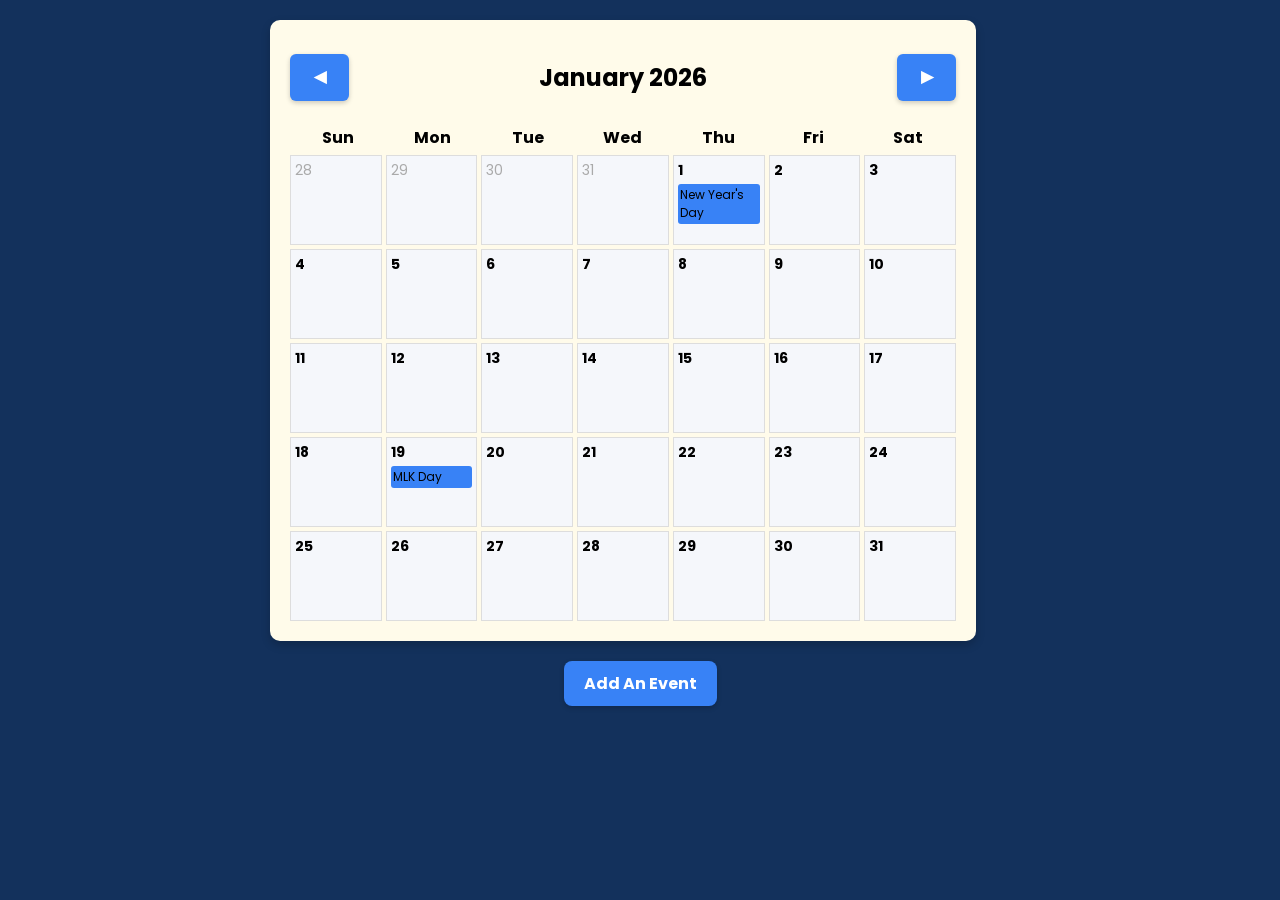
==== commit 0acadc1d: "fixes html html fixes" ====
--- a/calendar.html
+++ b/calendar.html
@@ -4,7 +4,7 @@
 <head>
     <meta charset="UTF-8">
     <title>Calendar</title>
-    <link rel="stylesheet" href="calendar-style.css">
+    <link rel="stylesheet" href="styles/calendar-style.css">
 </head>
 
 <body>
--- a/styles/calendar-style.css
+++ b/styles/calendar-style.css
@@ -0,0 +1,228 @@
+/* color: #f5f7fb; primary */
+/* color: #FFFBEA; secondary */
+/* color: #13315c; accent 1 */
+/* color: #3882f6; accent 2 */
+
+@import url('https://fonts.googleapis.com/css2?family=Poppins:ital,wght@0,100;0,200;0,300;0,400;0,500;0,600;0,700;0,800;0,900;1,100;1,200;1,300;1,400;1,500;1,600;1,700;1,800;1,900&display=swap');
+
+body {
+  font-family: "Poppins";
+  margin: 0;
+  background-color: #13315c;
+  display: flex;
+  justify-content: center;
+  padding: 20px;
+}
+
+.calendar {
+  background: #fffbea;
+  width: 90%;
+  max-width: 700px;
+  padding: 20px;
+  border-radius: 10px;
+  box-shadow: 0 4px 10px rgba(0, 0, 0, 0.2);
+}
+
+.header {
+  display: flex;
+  justify-content: space-between;
+  align-items: center;
+  margin-bottom: 10px;
+}
+
+.header button {
+  padding: 5px 10px;
+  cursor: pointer;
+}
+
+.days {
+  display: grid;
+  grid-template-columns: repeat(7, 1fr);
+  text-align: center;
+  font-weight: bold;
+  margin-bottom: 5px;
+}
+
+.dates {
+  display: grid;
+  grid-template-columns: repeat(7, 1fr);
+  gap: 4px;
+}
+
+.day {
+  border: 1px solid #ddd;
+  background-color: #f5f7fb;
+  min-height: 80px;
+  padding: 4px;
+  font-size: 14px;
+  cursor: pointer;
+  display: block;
+  text-decoration: none;
+  color: black;
+}
+
+.day:hover {
+  background: #f2f6ff;
+}
+
+.off_month_day {
+  border: 1px solid #ddd;
+  background-color: #f5f7fb;
+  min-height: 80px;
+  padding: 4px;
+  font-size: 14px;
+  cursor: pointer;
+  color: #aaa;
+  text-decoration: none;
+}
+
+.day:hover {
+  background: #f2f6ff;
+}
+
+.holiday {
+  background: #3882f6;
+  font-size: 12px;
+  margin-top: 3px;
+  padding: 2px;
+  border-radius: 3px;
+}
+
+.controls {
+  margin-bottom: 10px;
+}
+
+.event {
+  display: none;
+  position: fixed;
+  top: 0;
+  left: 0;
+  width: 100%;
+  height: 100%;
+  background: rgba(0, 0, 0, 0.5);
+  justify-content: center;
+  align-items: center;
+  z-index: 10;
+}
+
+.event:target {
+  display: flex;
+}
+
+.event-content {
+  background: white;
+  padding: 20px;
+  border-radius: 8px;
+  width: 300px;
+  display: flex;
+  flex-direction: column;
+  gap: 10px;
+}
+
+.event-buttons {
+  display: flex;
+  justify-content: space-between;
+}
+
+.event-btn {
+  padding: 6px 12px;
+  background: #3882f6;
+  color: white;
+  border-radius: 5px;
+  text-decoration: none;
+}
+
+.color-options {
+  display: flex;
+  gap: 8px;
+  margin: 5px 0;
+}
+
+.color-btn {
+  width: 25px;
+  height: 25px;
+  border-radius: 50%;
+  /* Makes it circular */
+  border: 2px solid #aaa;
+  /* Light border for visibility */
+  cursor: pointer;
+  padding: 0;
+  outline: none;
+}
+
+.color-btn:hover {
+  transform: scale(1.2);
+}
+
+.color-btn.selected {
+  border: 2px solid black;
+}
+
+.calendar {
+  display: none;
+}
+
+.calendar:target {
+  display: block;
+}
+
+#jan {
+  display: block;
+}
+
+.calendar_nav_link {
+  display: flex;
+  padding: 6px 12px;
+  background-color: #3882f6;
+  color: white;
+  text-decoration: none;
+  border-radius: 6px;
+  font-size: 16px;
+  font-weight: bold;
+  transition: 0.2s;
+  width: 35px;
+  height: 35px;
+  align-items: center;
+  justify-content: center;
+  box-shadow: 0 2px 5px rgba(0, 0, 0, 0.2);
+  line-height: 1;
+}
+
+.calendar_nav_link:hover {
+  background-color: #2f6fd1;
+  transform: scale(1.05);
+}
+
+.calendar_nav_link:active {
+  transform: scale(0.95);
+}
+
+.new-event-container {
+  text-align: center;
+  /* center the button */
+  margin: 20px 0;
+  /* space above and below */
+}
+
+.new-event-button {
+  display: inline-block;
+  padding: 10px 20px;
+  background-color: #3882f6;
+  color: white;
+  font-weight: bold;
+  font-size: 16px;
+  border-radius: 8px;
+  text-decoration: none;
+  box-shadow: 0 2px 5px rgba(0, 0, 0, 0.2);
+  transition: 0.2s;
+  z-index: 1;
+}
+
+.new-event-button:hover {
+  background-color: #2f6fd1;
+  transform: scale(1.05);
+}
+
+.new-event-button:active {
+  transform: scale(0.95);
+}
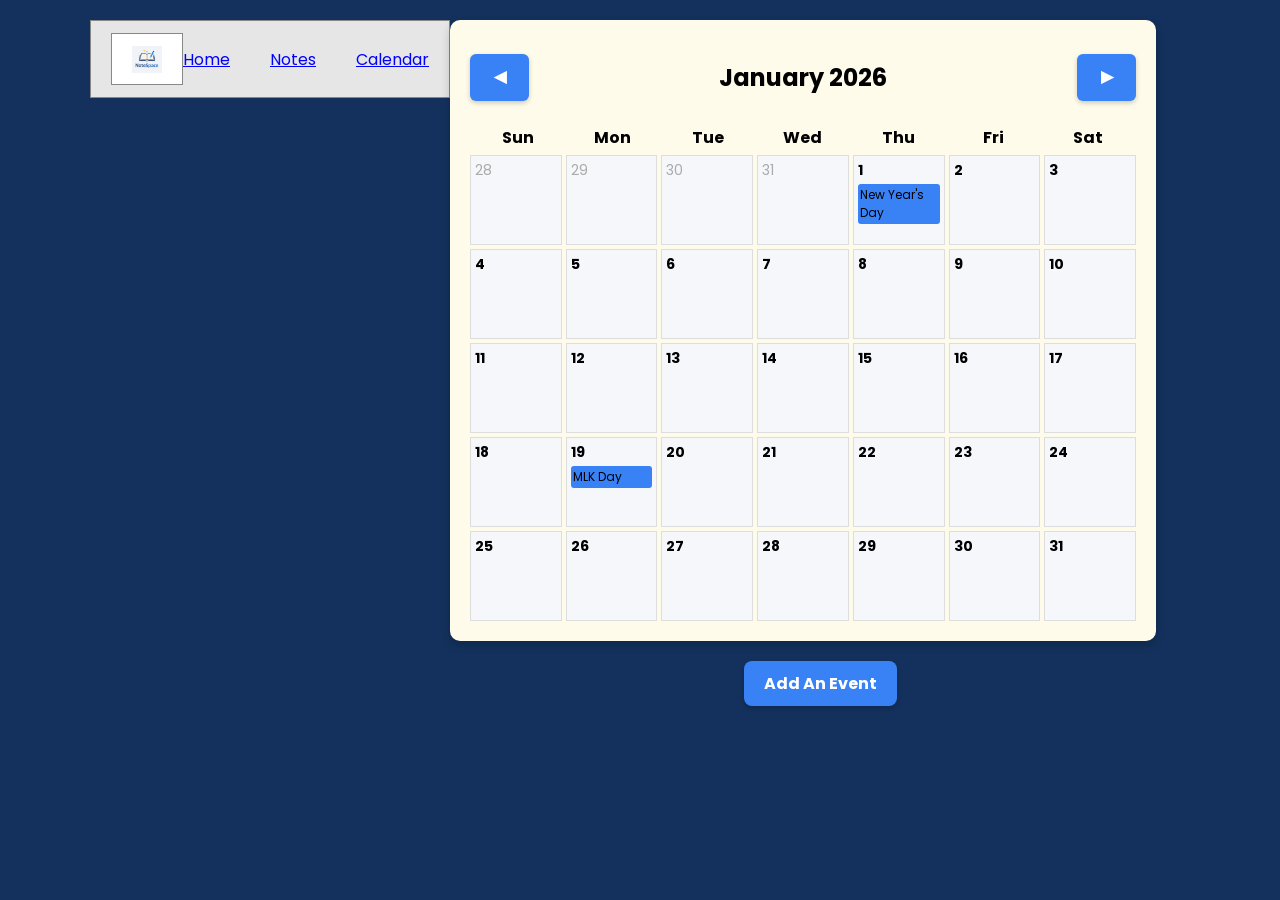
==== commit 731157f3: "Update calendar.html" ====
--- a/calendar.html
+++ b/calendar.html
@@ -7,6 +7,20 @@
     <link rel="stylesheet" href="styles/calendar-style.css">
 </head>
 
+<header>
+    <div class="top-bar">
+        <div class="logo-box">
+          <img src="images/logo.png" alt="NoteSpace Logo" class="logo">
+        </div>
+
+        <nav>
+          <a href="index.html" class="active">Home</a>
+          <a href="notes.html">Notes</a>
+          <a href="calendar.html">Calendar</a>
+        </nav>
+    </div>
+</header>
+    
 <body>
     <div class="calendar-container">
         <!--January-->
@@ -829,4 +843,4 @@
     </div>
 </body>
 
-</html>+</html>
--- a/styles/calendar-style.css
+++ b/styles/calendar-style.css
@@ -225,4 +225,90 @@
 
 .new-event-button:active {
   transform: scale(0.95);
-}+}
+
+.top-bar {
+    display: flex;
+    align-items: center;
+    justify-content: space-between;
+    background-color: #e6e6e6;
+    border: 1px solid #888;
+    padding: 12px 20px;
+}
+
+.logo-box {
+    display: flex;
+    align-items: center;
+    justify-content: center;
+    background-color: white;
+    border: 1px solid #888;
+    width: 70px;
+    height: 50px;
+    flex-shrink: 0;
+}
+
+.logo {
+    width: 30px;
+    height: auto;
+}
+
+nav {
+    display: flex;
+    align-items: center;
+    gap: 40px;
+}
+
+nav a {
+    text-decoration: underline;
+    color: blue;
+    font-family: "Poppins", sans-serif;
+}
+
+nav a:hover {
+    color: darkblue;
+}
+
+/* FOOTER */
+
+footer {
+    margin-top: 50px;
+    border: 1px solid #888;
+    display: grid;
+    grid-template-columns: 1fr 1fr;
+    align-items: center;
+    padding: 15px;
+    background-color: white;
+    box-sizing: border-box;
+}
+
+.footer-logo {
+    display: flex;
+    align-items: center;
+    gap: 20px;
+}
+
+.footer-logo-img {
+    width: 30px;
+    height: auto;
+}
+
+.footer-text {
+    font-weight: bold;
+    color: black;
+    white-space: nowrap;
+}
+
+.social-links {
+    display: flex;
+    justify-content: flex-end;
+    gap: 15px;
+}
+
+.social-links a {
+    color: blue;
+    text-decoration: underline;
+}
+
+.social-links a:hover {
+    color: darkblue;
+}
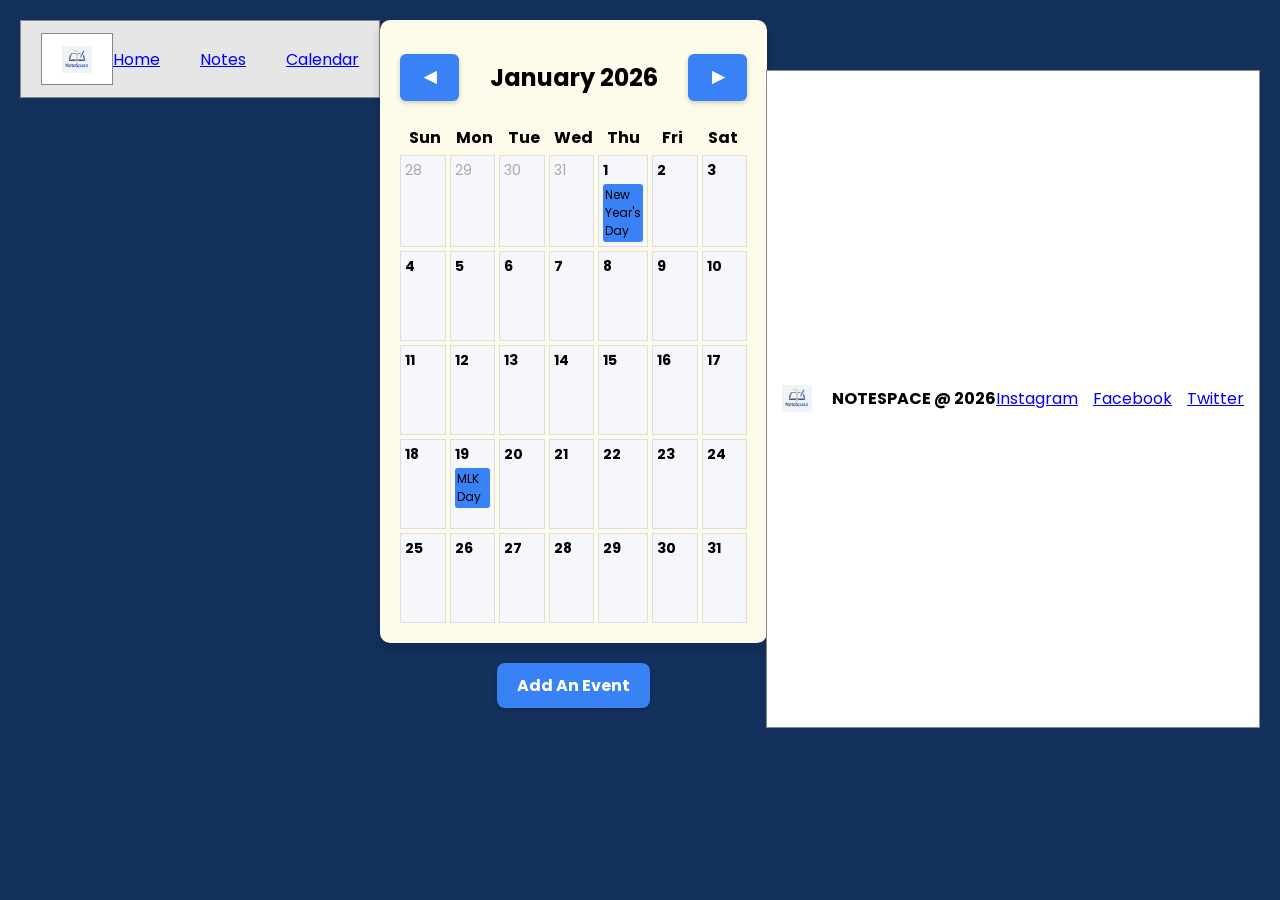
==== commit 232f2034: "Update calendar.html" ====
--- a/calendar.html
+++ b/calendar.html
@@ -843,4 +843,16 @@
     </div>
 </body>
 
+<footer>
+    <div class="footer-logo">
+        <img src="images/logo.png" alt="NoteSpace Logo" class="footer-logo-img">
+        <span class="footer-text">NOTESPACE @ 2026</span>
+    </div>
+
+    <div class="social-links">
+        <a href="https://www.instagram.com" target="_blank">Instagram</a>
+        <a href="https://www.facebook.com" target="_blank">Facebook</a>
+        <a href="https://twitter.com" target="_blank">Twitter</a>
+    </div>
+</footer>
 </html>
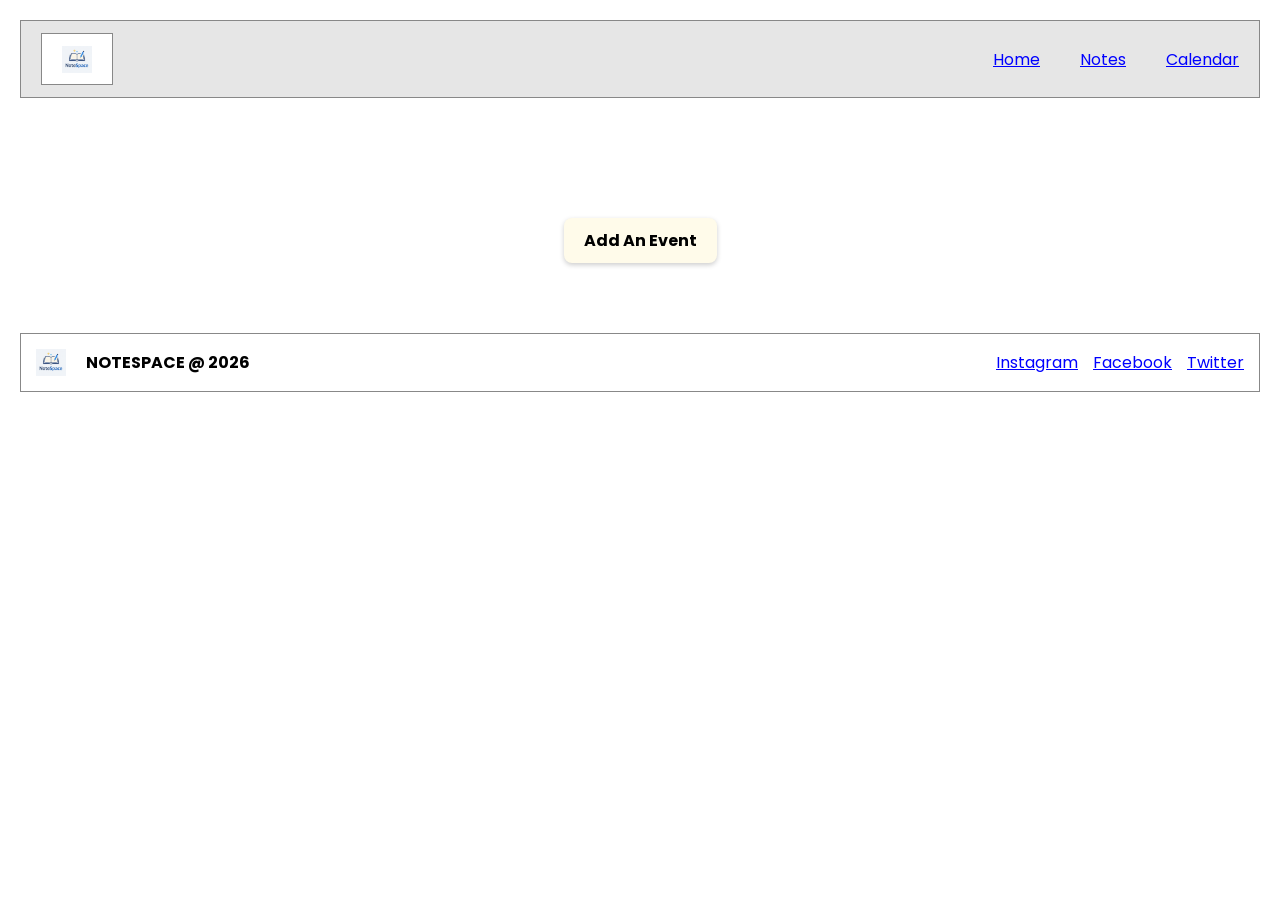
==== commit 0beb9171: "Update calendar.html" ====
--- a/calendar.html
+++ b/calendar.html
@@ -4,10 +4,11 @@
 <head>
     <meta charset="UTF-8">
     <title>Calendar</title>
-    <link rel="stylesheet" href="styles/calendar-style.css">
+    <link rel="stylesheet" href="styles/calendar-styles.css">
 </head>
-
-<header>
+    
+<body>
+    <header>
     <div class="top-bar">
         <div class="logo-box">
           <img src="images/logo.png" alt="NoteSpace Logo" class="logo">
@@ -19,310 +20,47 @@
           <a href="calendar.html">Calendar</a>
         </nav>
     </div>
-</header>
-    
-<body>
-    <div class="calendar-container">
-        <!--January-->
-        <div id="jan" class="calendar">
-            <div class="header">
-                <a href="#dec" class="calendar_nav_link">◀</a>
-                <h2>January 2026</h2>
-                <a href="#feb" class="calendar_nav_link">▶</a>
-            </div>
-
-            <div class="days">
-                <div>Sun</div>
-                <div>Mon</div>
-                <div>Tue</div>
-                <div>Wed</div>
-                <div>Thu</div>
-                <div>Fri</div>
-                <div>Sat</div>
-            </div>
-
-            <div class="dates">
-                <a href="#new_event" class="off_month_day">28</a>
-                <a href="#new_event" class="off_month_day">29</a>
-                <a href="#new_event" class="off_month_day">30</a>
-                <a href="#new_event" class="off_month_day">31</a>
-
-                <a href="#new_event" class="day">
-                    <strong>1</strong>
-                    <div class="holiday">New Year's Day</div>
-                </a>
-                <a href="#new_event" class="day"><strong>2</strong></a>
-                <a href="#new_event" class="day"><strong>3</strong></a>
-                <a href="#new_event" class="day"><strong>4</strong></a>
-                <a href="#new_event" class="day"><strong>5</strong></a>
-                <a href="#new_event" class="day"><strong>6</strong></a>
-                <a href="#new_event" class="day"><strong>7</strong></a>
-                <a href="#new_event" class="day"><strong>8</strong></a>
-                <a href="#new_event" class="day"><strong>9</strong></a>
-                <a href="#new_event" class="day"><strong>10</strong></a>
-                <a href="#new_event" class="day"><strong>11</strong></a>
-                <a href="#new_event" class="day"><strong>12</strong></a>
-                <a href="#new_event" class="day"><strong>13</strong></a>
-                <a href="#new_event" class="day"><strong>14</strong></a>
-                <a href="#new_event" class="day"><strong>15</strong></a>
-                <a href="#new_event" class="day"><strong>16</strong></a>
-                <a href="#new_event" class="day"><strong>17</strong></a>
-                <a href="#new_event" class="day"><strong>18</strong></a>
-                <a href="#new_event" class="day">
-                    <strong>19</strong>
-                    <div class="holiday">MLK Day</div>
-                </a>
-                <a href="#new_event" class="day"><strong>20</strong></a>
-                <a href="#new_event" class="day"><strong>21</strong></a>
-                <a href="#new_event" class="day"><strong>22</strong></a>
-                <a href="#new_event" class="day"><strong>23</strong></a>
-                <a href="#new_event" class="day"><strong>24</strong></a>
-                <a href="#new_event" class="day"><strong>25</strong></a>
-                <a href="#new_event" class="day"><strong>26</strong></a>
-                <a href="#new_event" class="day"><strong>27</strong></a>
-                <a href="#new_event" class="day"><strong>28</strong></a>
-                <a href="#new_event" class="day"><strong>29</strong></a>
-                <a href="#new_event" class="day"><strong>30</strong></a>
-                <a href="#new_event" class="day"><strong>31</strong></a>
-            </div>
-        </div>
-
-
-
-        <!--February-->
-        <div id="feb" class="calendar">
-            <div class="header">
-                <a href="#jan" class="calendar_nav_link">◀</a>
-                <h2>February 2026</h2>
-                <a href="#mar" class="calendar_nav_link">▶</a>
-            </div>
-
-            <div class="days">
-                <div>Sun</div>
-                <div>Mon</div>
-                <div>Tue</div>
-                <div>Wed</div>
-                <div>Thu</div>
-                <div>Fri</div>
-                <div>Sat</div>
-            </div>
-
-            <div class="dates">
-                <a href="#new_event" class="day"><strong>1</strong></a>
-                <a href="#new_event" class="day"><strong>2</strong></a>
-                <a href="#new_event" class="day"><strong>3</strong></a>
-                <a href="#new_event" class="day"><strong>4</strong></a>
-                <a href="#new_event" class="day"><strong>5</strong></a>
-                <a href="#new_event" class="day"><strong>6</strong></a>
-                <a href="#new_event" class="day"><strong>7</strong></a>
-                <a href="#new_event" class="day"><strong>8</strong></a>
-                <a href="#new_event" class="day"><strong>9</strong></a>
-                <a href="#new_event" class="day"><strong>10</strong></a>
-                <a href="#new_event" class="day"><strong>11</strong></a>
-                <a href="#new_event" class="day"><strong>12</strong></a>
-                <a href="#new_event" class="day"><strong>13</strong></a>
-                <a href="#new_event" class="day">
-                    <strong>14</strong>
-                    <div class="holiday">Valentines Day</div>
-                </a>
-                <a href="#new_event" class="day"><strong>15</strong></a>
-                <a href="#new_event" class="day">
-                    <strong>16</strong>
-                    <div class="holiday">Presidents' Day</div>
-                </a>
-                <a href="#new_event" class="day"><strong>17</strong></a>
-                <a href="#new_event" class="day"><strong>18</strong></a>
-                <a href="#new_event" class="day"><strong>19</strong></a>
-                <a href="#new_event" class="day"><strong>20</strong></a>
-                <a href="#new_event" class="day"><strong>21</strong></a>
-                <a href="#new_event" class="day"><strong>22</strong></a>
-                <a href="#new_event" class="day"><strong>23</strong></a>
-                <a href="#new_event" class="day"><strong>24</strong></a>
-                <a href="#new_event" class="day"><strong>25</strong></a>
-                <a href="#new_event" class="day"><strong>26</strong></a>
-                <a href="#new_event" class="day"><strong>27</strong></a>
-                <a href="#new_event" class="day"><strong>28</strong></a>
-
-                <a href="#new_event" class="off_month_day">1</a>
-                <a href="#new_event" class="off_month_day">2</a>
-                <a href="#new_event" class="off_month_day">3</a>
-                <a href="#new_event" class="off_month_day">4</a>
-                <a href="#new_event" class="off_month_day">5</a>
-                <a href="#new_event" class="off_month_day">6</a>
-                <a href="#new_event" class="off_month_day">7</a>
-            </div>
-        </div>
-
-        <!--March-->
-        <div id="mar" class="calendar">
-            <div class="header">
-                <a href="#feb" class="calendar_nav_link">◀</a>
-                <h2>March 2026</h2>
-                <a href="#apr" class="calendar_nav_link">▶</a>
-            </div>
-
-            <div class="days">
-                <div>Sun</div>
-                <div>Mon</div>
-                <div>Tue</div>
-                <div>Wed</div>
-                <div>Thu</div>
-                <div>Fri</div>
-                <div>Sat</div>
-            </div>
-
-            <div class="dates">
-                <a href="#new_event" class="day"><strong>1</strong></a>
-                <a href="#new_event" class="day"><strong>2</strong></a>
-                <a href="#new_event" class="day"><strong>3</strong></a>
-                <a href="#new_event" class="day"><strong>4</strong></a>
-                <a href="#new_event" class="day"><strong>5</strong></a>
-                <a href="#new_event" class="day"><strong>6</strong></a>
-                <a href="#new_event" class="day"><strong>7</strong></a>
-                <a href="#new_event" class="day">
-                    <strong>8</strong>
-                    <div class="holiday">Daylight Savings Time Starts</div>
-                </a>
-                <a href="#new_event" class="day"><strong>9</strong></a>
-                <a href="#new_event" class="day"><strong>10</strong></a>
-                <a href="#new_event" class="day"><strong>11</strong></a>
-                <a href="#new_event" class="day"><strong>12</strong></a>
-                <a href="#new_event" class="day"><strong>13</strong></a>
-                <a href="#new_event" class="day"><strong>14</strong></a>
-                <a href="#new_event" class="day"><strong>15</strong></a>
-                <a href="#new_event" class="day"><strong>16</strong></a>
-                <a href="#new_event" class="day">
-                    <strong>17</strong>
-                    <div class="holiday">St. Patrick's Day</div>
-                </a>
-                <a href="#new_event" class="day"><strong>18</strong></a>
-                <a href="#new_event" class="day"><strong>19</strong></a>
-                <a href="#new_event" class="day"><strong>20</strong></a>
-                <a href="#new_event" class="day"><strong>21</strong></a>
-                <a href="#new_event" class="day"><strong>22</strong></a>
-                <a href="#new_event" class="day"><strong>23</strong></a>
-                <a href="#new_event" class="day"><strong>24</strong></a>
-                <a href="#new_event" class="day"><strong>25</strong></a>
-                <a href="#new_event" class="day"><strong>26</strong></a>
-                <a href="#new_event" class="day"><strong>27</strong></a>
-                <a href="#new_event" class="day"><strong>28</strong></a>
-                <a href="#new_event" class="day"><strong>29</strong></a>
-                <a href="#new_event" class="day"><strong>30</strong></a>
-                <a href="#new_event" class="day"><strong>31</strong></a>
-
-                <a href="#new_event" class="off_month_day">1</a>
-                <a href="#new_event" class="off_month_day">2</a>
-                <a href="#new_event" class="off_month_day">3</a>
-                <a href="#new_event" class="off_month_day">4</a>
-            </div>
-        </div>
-
-        <!--April-->
-        <div id="apr" class="calendar">
-            <div class="header">
-                <a href="#mar" class="calendar_nav_link">◀</a>
-                <h2>April 2026</h2>
-                <a href="#may" class="calendar_nav_link">▶</a>
-            </div>
-
-            <div class="days">
-                <div>Sun</div>
-                <div>Mon</div>
-                <div>Tue</div>
-                <div>Wed</div>
-                <div>Thu</div>
-                <div>Fri</div>
-                <div>Sat</div>
-            </div>
-
-            <div class="dates">
-                <a href="#new_event" class="off_month_day">29</a>
-                <a href="#new_event" class="off_month_day">30</a>
-                <a href="#new_event" class="off_month_day">31</a>
-                <a href="#new_event" class="day"><strong>1</strong>
-                    <div class="holiday">April Fools</div>
-                </a>
-                <a href="#new_event" class="day"><strong>2</strong></a>
-                <a href="#new_event" class="day"><strong>3</strong></a>
-                <a href="#new_event" class="day">
-                    <strong>4</strong>
-                    <div class="holiday">General Conference</div>
-                </a>
-                <a href="#new_event" class="day">
-                    <strong>5</strong>
-                    <div class="holiday">General Conference</div>
-                    <div class="holiday">Easter</div>
-                </a>
-                <a href="#new_event" class="day"><strong>6</strong></a>
-                <a href="#new_event" class="day"><strong>7</strong></a>
-                <a href="#new_event" class="day"><strong>8</strong></a>
-                <a href="#new_event" class="day"><strong>9</strong></a>
-                <a href="#new_event" class="day"><strong>10</strong></a>
-                <a href="#new_event" class="day"><strong>11</strong></a>
-                <a href="#new_event" class="day"><strong>12</strong></a>
-                <a href="#new_event" class="day"><strong>13</strong></a>
-                <a href="#new_event" class="day"><strong>14</strong></a>
-                <a href="#new_event" class="day"><strong>15</strong></a>
-                <a href="#new_event" class="day"><strong>16</strong></a>
-                <a href="#new_event" class="day"><strong>17</strong></a>
-                <a href="#new_event" class="day"><strong>18</strong></a>
-                <a href="#new_event" class="day"><strong>19</strong></a>
-                <a href="#new_event" class="day"><strong>20</strong></a>
-                <a href="#new_event" class="day"><strong>21</strong></a>
-                <a href="#new_event" class="day"><strong>22</strong></a>
-                <a href="#new_event" class="day"><strong>23</strong></a>
-                <a href="#new_event" class="day"><strong>24</strong></a>
-                <a href="#new_event" class="day"><strong>25</strong></a>
-                <a href="#new_event" class="day"><strong>26</strong></a>
-                <a href="#new_event" class="day"><strong>27</strong></a>
-                <a href="#new_event" class="day"><strong>28</strong></a>
-                <a href="#new_event" class="day"><strong>29</strong></a>
-                <a href="#new_event" class="day"><strong>30</strong></a>
-                <a href="#new_event" class="off_month_day">1</a>
-                <a href="#new_event" class="off_month_day">2</a>
-            </div>
-        </div>
-
-        <!--May-->
-        <div id="may" class="calendar">
-            <div class="header">
-                <a href="#apr" class="calendar_nav_link">◀</a>
-                <h2>May 2026</h2>
-                <a href="#jun" class="calendar_nav_link">▶</a>
-            </div>
-
-            <div class="days">
-                <div>Sun</div>
-                <div>Mon</div>
-                <div>Tue</div>
-                <div>Wed</div>
-                <div>Thu</div>
-                <div>Fri</div>
-                <div>Sat</div>
-            </div>
-
-            <div class="dates">
-                <a href="#new_event" class="off_month_day">26</a>
-                <a href="#new_event" class="off_month_day">27</a>
-                <a href="#new_event" class="off_month_day">28</a>
-                <a href="#new_event" class="off_month_day">29</a>
-                <a href="#new_event" class="off_month_day">30</a>
-                <a href="#new_event" class="day"><strong>1</strong></a>
-                <a href="#new_event" class="day"><strong>2</strong></a>
-                <a href="#new_event" class="day"><strong>3</strong></a>
-                <a href="#new_event" class="day"><strong>4</strong></a>
-                <a href="#new_event" class="day">
-                    <strong>5</strong>
-                    <div class="holiday">Cinco de Mayo</div>
-                </a>
-                <a href="#new_event" class="day"><strong>6</strong></a>
-                <a href="#new_event" class="day"><strong>7</strong></a>
-                <a href="#new_event" class="day"><strong>8</strong></a>
-                <a href="#new_event" class="day"><strong>9</strong>
-                    <a href="#new_event" class="day">
-                        <strong>10</strong>
-                        <div class="holiday">Mother's Day</div>
-                    </a>
+    </header>
+
+    <main>
+        <div class="calendar-container">
+            <!--January-->
+            <div id="jan" class="calendar">
+                <div class="header">
+                    <a href="#dec" class="calendar_nav_link">◀</a>
+                    <h2>January 2026</h2>
+                    <a href="#feb" class="calendar_nav_link">▶</a>
+                </div>
+
+                <div class="days">
+                    <div>Sun</div>
+                    <div>Mon</div>
+                    <div>Tue</div>
+                    <div>Wed</div>
+                    <div>Thu</div>
+                    <div>Fri</div>
+                    <div>Sat</div>
+                </div>
+
+                <div class="dates">
+                    <a href="#new_event" class="off_month_day">28</a>
+                    <a href="#new_event" class="off_month_day">29</a>
+                    <a href="#new_event" class="off_month_day">30</a>
+                    <a href="#new_event" class="off_month_day">31</a>
+
+                    <a href="#new_event" class="day">
+                        <strong>1</strong>
+                        <div class="holiday">New Year's Day</div>
+                    </a>
+                    <a href="#new_event" class="day"><strong>2</strong></a>
+                    <a href="#new_event" class="day"><strong>3</strong></a>
+                    <a href="#new_event" class="day"><strong>4</strong></a>
+                    <a href="#new_event" class="day"><strong>5</strong></a>
+                    <a href="#new_event" class="day"><strong>6</strong></a>
+                    <a href="#new_event" class="day"><strong>7</strong></a>
+                    <a href="#new_event" class="day"><strong>8</strong></a>
+                    <a href="#new_event" class="day"><strong>9</strong></a>
+                    <a href="#new_event" class="day"><strong>10</strong></a>
                     <a href="#new_event" class="day"><strong>11</strong></a>
                     <a href="#new_event" class="day"><strong>12</strong></a>
                     <a href="#new_event" class="day"><strong>13</strong></a>
@@ -331,16 +69,473 @@
                     <a href="#new_event" class="day"><strong>16</strong></a>
                     <a href="#new_event" class="day"><strong>17</strong></a>
                     <a href="#new_event" class="day"><strong>18</strong></a>
+                    <a href="#new_event" class="day">
+                        <strong>19</strong>
+                        <div class="holiday">MLK Day</div>
+                    </a>
+                    <a href="#new_event" class="day"><strong>20</strong></a>
+                    <a href="#new_event" class="day"><strong>21</strong></a>
+                    <a href="#new_event" class="day"><strong>22</strong></a>
+                    <a href="#new_event" class="day"><strong>23</strong></a>
+                    <a href="#new_event" class="day"><strong>24</strong></a>
+                    <a href="#new_event" class="day"><strong>25</strong></a>
+                    <a href="#new_event" class="day"><strong>26</strong></a>
+                    <a href="#new_event" class="day"><strong>27</strong></a>
+                    <a href="#new_event" class="day"><strong>28</strong></a>
+                    <a href="#new_event" class="day"><strong>29</strong></a>
+                    <a href="#new_event" class="day"><strong>30</strong></a>
+                    <a href="#new_event" class="day"><strong>31</strong></a>
+                </div>
+            </div>
+
+
+
+            <!--February-->
+            <div id="feb" class="calendar">
+                <div class="header">
+                    <a href="#jan" class="calendar_nav_link">◀</a>
+                    <h2>February 2026</h2>
+                    <a href="#mar" class="calendar_nav_link">▶</a>
+                </div>
+
+                <div class="days">
+                    <div>Sun</div>
+                    <div>Mon</div>
+                    <div>Tue</div>
+                    <div>Wed</div>
+                    <div>Thu</div>
+                    <div>Fri</div>
+                    <div>Sat</div>
+                </div>
+
+                <div class="dates">
+                    <a href="#new_event" class="day"><strong>1</strong></a>
+                    <a href="#new_event" class="day"><strong>2</strong></a>
+                    <a href="#new_event" class="day"><strong>3</strong></a>
+                    <a href="#new_event" class="day"><strong>4</strong></a>
+                    <a href="#new_event" class="day"><strong>5</strong></a>
+                    <a href="#new_event" class="day"><strong>6</strong></a>
+                    <a href="#new_event" class="day"><strong>7</strong></a>
+                    <a href="#new_event" class="day"><strong>8</strong></a>
+                    <a href="#new_event" class="day"><strong>9</strong></a>
+                    <a href="#new_event" class="day"><strong>10</strong></a>
+                    <a href="#new_event" class="day"><strong>11</strong></a>
+                    <a href="#new_event" class="day"><strong>12</strong></a>
+                    <a href="#new_event" class="day"><strong>13</strong></a>
+                    <a href="#new_event" class="day">
+                        <strong>14</strong>
+                        <div class="holiday">Valentines Day</div>
+                    </a>
+                    <a href="#new_event" class="day"><strong>15</strong></a>
+                    <a href="#new_event" class="day">
+                        <strong>16</strong>
+                        <div class="holiday">Presidents' Day</div>
+                    </a>
+                    <a href="#new_event" class="day"><strong>17</strong></a>
+                    <a href="#new_event" class="day"><strong>18</strong></a>
                     <a href="#new_event" class="day"><strong>19</strong></a>
                     <a href="#new_event" class="day"><strong>20</strong></a>
                     <a href="#new_event" class="day"><strong>21</strong></a>
                     <a href="#new_event" class="day"><strong>22</strong></a>
                     <a href="#new_event" class="day"><strong>23</strong></a>
                     <a href="#new_event" class="day"><strong>24</strong></a>
-                    <a href="#new_event" class="day">
-                        <strong>25</strong>
-                        <div class="holiday">Memorial Day</div>
-                    </a>
+                    <a href="#new_event" class="day"><strong>25</strong></a>
+                    <a href="#new_event" class="day"><strong>26</strong></a>
+                    <a href="#new_event" class="day"><strong>27</strong></a>
+                    <a href="#new_event" class="day"><strong>28</strong></a>
+
+                    <a href="#new_event" class="off_month_day">1</a>
+                    <a href="#new_event" class="off_month_day">2</a>
+                    <a href="#new_event" class="off_month_day">3</a>
+                    <a href="#new_event" class="off_month_day">4</a>
+                    <a href="#new_event" class="off_month_day">5</a>
+                    <a href="#new_event" class="off_month_day">6</a>
+                    <a href="#new_event" class="off_month_day">7</a>
+                </div>
+            </div>
+
+            <!--March-->
+            <div id="mar" class="calendar">
+                <div class="header">
+                    <a href="#feb" class="calendar_nav_link">◀</a>
+                    <h2>March 2026</h2>
+                    <a href="#apr" class="calendar_nav_link">▶</a>
+                </div>
+
+                <div class="days">
+                    <div>Sun</div>
+                    <div>Mon</div>
+                    <div>Tue</div>
+                    <div>Wed</div>
+                    <div>Thu</div>
+                    <div>Fri</div>
+                    <div>Sat</div>
+                </div>
+
+                <div class="dates">
+                    <a href="#new_event" class="day"><strong>1</strong></a>
+                    <a href="#new_event" class="day"><strong>2</strong></a>
+                    <a href="#new_event" class="day"><strong>3</strong></a>
+                    <a href="#new_event" class="day"><strong>4</strong></a>
+                    <a href="#new_event" class="day"><strong>5</strong></a>
+                    <a href="#new_event" class="day"><strong>6</strong></a>
+                    <a href="#new_event" class="day"><strong>7</strong></a>
+                    <a href="#new_event" class="day">
+                        <strong>8</strong>
+                        <div class="holiday">Daylight Savings Time Starts</div>
+                    </a>
+                    <a href="#new_event" class="day"><strong>9</strong></a>
+                    <a href="#new_event" class="day"><strong>10</strong></a>
+                    <a href="#new_event" class="day"><strong>11</strong></a>
+                    <a href="#new_event" class="day"><strong>12</strong></a>
+                    <a href="#new_event" class="day"><strong>13</strong></a>
+                    <a href="#new_event" class="day"><strong>14</strong></a>
+                    <a href="#new_event" class="day"><strong>15</strong></a>
+                    <a href="#new_event" class="day"><strong>16</strong></a>
+                    <a href="#new_event" class="day">
+                        <strong>17</strong>
+                        <div class="holiday">St. Patrick's Day</div>
+                    </a>
+                    <a href="#new_event" class="day"><strong>18</strong></a>
+                    <a href="#new_event" class="day"><strong>19</strong></a>
+                    <a href="#new_event" class="day"><strong>20</strong></a>
+                    <a href="#new_event" class="day"><strong>21</strong></a>
+                    <a href="#new_event" class="day"><strong>22</strong></a>
+                    <a href="#new_event" class="day"><strong>23</strong></a>
+                    <a href="#new_event" class="day"><strong>24</strong></a>
+                    <a href="#new_event" class="day"><strong>25</strong></a>
+                    <a href="#new_event" class="day"><strong>26</strong></a>
+                    <a href="#new_event" class="day"><strong>27</strong></a>
+                    <a href="#new_event" class="day"><strong>28</strong></a>
+                    <a href="#new_event" class="day"><strong>29</strong></a>
+                    <a href="#new_event" class="day"><strong>30</strong></a>
+                    <a href="#new_event" class="day"><strong>31</strong></a>
+
+                    <a href="#new_event" class="off_month_day">1</a>
+                    <a href="#new_event" class="off_month_day">2</a>
+                    <a href="#new_event" class="off_month_day">3</a>
+                    <a href="#new_event" class="off_month_day">4</a>
+                </div>
+            </div>
+
+            <!--April-->
+            <div id="apr" class="calendar">
+                <div class="header">
+                    <a href="#mar" class="calendar_nav_link">◀</a>
+                    <h2>April 2026</h2>
+                    <a href="#may" class="calendar_nav_link">▶</a>
+                </div>
+
+                <div class="days">
+                    <div>Sun</div>
+                    <div>Mon</div>
+                    <div>Tue</div>
+                    <div>Wed</div>
+                    <div>Thu</div>
+                    <div>Fri</div>
+                    <div>Sat</div>
+                </div>
+
+                <div class="dates">
+                    <a href="#new_event" class="off_month_day">29</a>
+                    <a href="#new_event" class="off_month_day">30</a>
+                    <a href="#new_event" class="off_month_day">31</a>
+                    <a href="#new_event" class="day"><strong>1</strong>
+                        <div class="holiday">April Fools</div>
+                    </a>
+                    <a href="#new_event" class="day"><strong>2</strong></a>
+                    <a href="#new_event" class="day"><strong>3</strong></a>
+                    <a href="#new_event" class="day">
+                        <strong>4</strong>
+                        <div class="holiday">General Conference</div>
+                    </a>
+                    <a href="#new_event" class="day">
+                        <strong>5</strong>
+                        <div class="holiday">General Conference</div>
+                        <div class="holiday">Easter</div>
+                    </a>
+                    <a href="#new_event" class="day"><strong>6</strong></a>
+                    <a href="#new_event" class="day"><strong>7</strong></a>
+                    <a href="#new_event" class="day"><strong>8</strong></a>
+                    <a href="#new_event" class="day"><strong>9</strong></a>
+                    <a href="#new_event" class="day"><strong>10</strong></a>
+                    <a href="#new_event" class="day"><strong>11</strong></a>
+                    <a href="#new_event" class="day"><strong>12</strong></a>
+                    <a href="#new_event" class="day"><strong>13</strong></a>
+                    <a href="#new_event" class="day"><strong>14</strong></a>
+                    <a href="#new_event" class="day"><strong>15</strong></a>
+                    <a href="#new_event" class="day"><strong>16</strong></a>
+                    <a href="#new_event" class="day"><strong>17</strong></a>
+                    <a href="#new_event" class="day"><strong>18</strong></a>
+                    <a href="#new_event" class="day"><strong>19</strong></a>
+                    <a href="#new_event" class="day"><strong>20</strong></a>
+                    <a href="#new_event" class="day"><strong>21</strong></a>
+                    <a href="#new_event" class="day"><strong>22</strong></a>
+                    <a href="#new_event" class="day"><strong>23</strong></a>
+                    <a href="#new_event" class="day"><strong>24</strong></a>
+                    <a href="#new_event" class="day"><strong>25</strong></a>
+                    <a href="#new_event" class="day"><strong>26</strong></a>
+                    <a href="#new_event" class="day"><strong>27</strong></a>
+                    <a href="#new_event" class="day"><strong>28</strong></a>
+                    <a href="#new_event" class="day"><strong>29</strong></a>
+                    <a href="#new_event" class="day"><strong>30</strong></a>
+                    <a href="#new_event" class="off_month_day">1</a>
+                    <a href="#new_event" class="off_month_day">2</a>
+                </div>
+            </div>
+
+            <!--May-->
+            <div id="may" class="calendar">
+                <div class="header">
+                    <a href="#apr" class="calendar_nav_link">◀</a>
+                    <h2>May 2026</h2>
+                    <a href="#jun" class="calendar_nav_link">▶</a>
+                </div>
+
+                <div class="days">
+                    <div>Sun</div>
+                    <div>Mon</div>
+                    <div>Tue</div>
+                    <div>Wed</div>
+                    <div>Thu</div>
+                    <div>Fri</div>
+                    <div>Sat</div>
+                </div>
+
+                <div class="dates">
+                    <a href="#new_event" class="off_month_day">26</a>
+                    <a href="#new_event" class="off_month_day">27</a>
+                    <a href="#new_event" class="off_month_day">28</a>
+                    <a href="#new_event" class="off_month_day">29</a>
+                    <a href="#new_event" class="off_month_day">30</a>
+                    <a href="#new_event" class="day"><strong>1</strong></a>
+                    <a href="#new_event" class="day"><strong>2</strong></a>
+                    <a href="#new_event" class="day"><strong>3</strong></a>
+                    <a href="#new_event" class="day"><strong>4</strong></a>
+                    <a href="#new_event" class="day">
+                        <strong>5</strong>
+                        <div class="holiday">Cinco de Mayo</div>
+                    </a>
+                    <a href="#new_event" class="day"><strong>6</strong></a>
+                    <a href="#new_event" class="day"><strong>7</strong></a>
+                    <a href="#new_event" class="day"><strong>8</strong></a>
+                    <a href="#new_event" class="day"><strong>9</strong></a>
+                        <a href="#new_event" class="day">
+                            <strong>10</strong>
+                            <div class="holiday">Mother's Day</div>
+                        </a>
+                        <a href="#new_event" class="day"><strong>11</strong></a>
+                        <a href="#new_event" class="day"><strong>12</strong></a>
+                        <a href="#new_event" class="day"><strong>13</strong></a>
+                        <a href="#new_event" class="day"><strong>14</strong></a>
+                        <a href="#new_event" class="day"><strong>15</strong></a>
+                        <a href="#new_event" class="day"><strong>16</strong></a>
+                        <a href="#new_event" class="day"><strong>17</strong></a>
+                        <a href="#new_event" class="day"><strong>18</strong></a>
+                        <a href="#new_event" class="day"><strong>19</strong></a>
+                        <a href="#new_event" class="day"><strong>20</strong></a>
+                        <a href="#new_event" class="day"><strong>21</strong></a>
+                        <a href="#new_event" class="day"><strong>22</strong></a>
+                        <a href="#new_event" class="day"><strong>23</strong></a>
+                        <a href="#new_event" class="day"><strong>24</strong></a>
+                        <a href="#new_event" class="day">
+                            <strong>25</strong>
+                            <div class="holiday">Memorial Day</div>
+                        </a>
+                        <a href="#new_event" class="day"><strong>26</strong></a>
+                        <a href="#new_event" class="day"><strong>27</strong></a>
+                        <a href="#new_event" class="day"><strong>28</strong></a>
+                        <a href="#new_event" class="day"><strong>29</strong></a>
+                        <a href="#new_event" class="day"><strong>30</strong></a>
+                        <a href="#new_event" class="day"><strong>31</strong></a>
+                        <a href="#new_event" class="off_month_day">1</a>
+                        <a href="#new_event" class="off_month_day">2</a>
+                        <a href="#new_event" class="off_month_day">3</a>
+                        <a href="#new_event" class="off_month_day">4</a>
+                        <a href="#new_event" class="off_month_day">5</a>
+                        <a href="#new_event" class="off_month_day">6</a>
+                </div>
+            </div>
+
+            <!--June-->
+            <div id="jun" class="calendar">
+                <div class="header">
+                    <a href="#may" class="calendar_nav_link">◀</a>
+                    <h2>June 2026</h2>
+                    <a href="#jul" class="calendar_nav_link">▶</a>
+                </div>
+
+                <div class="days">
+                    <div>Sun</div>
+                    <div>Mon</div>
+                    <div>Tue</div>
+                    <div>Wed</div>
+                    <div>Thu</div>
+                    <div>Fri</div>
+                    <div>Sat</div>
+                </div>
+
+                <div class="dates">
+                    <a href="#new_event" class="off_month_day">31</a>
+                    <a href="#new_event" class="day"><strong>1</strong></a>
+                    <a href="#new_event" class="day"><strong>2</strong></a>
+                    <a href="#new_event" class="day"><strong>3</strong></a>
+                    <a href="#new_event" class="day"><strong>4</strong></a>
+                    <a href="#new_event" class="day"><strong>5</strong></a>
+                    <a href="#new_event" class="day"><strong>6</strong></a>
+                    <a href="#new_event" class="day"><strong>7</strong></a>
+                    <a href="#new_event" class="day"><strong>8</strong></a>
+                    <a href="#new_event" class="day"><strong>9</strong></a>
+                    <a href="#new_event" class="day"><strong>10</strong></a>
+                    <a href="#new_event" class="day"><strong>11</strong></a>
+                    <a href="#new_event" class="day"><strong>12</strong></a>
+                    <a href="#new_event" class="day"><strong>13</strong></a>
+                    <a href="#new_event" class="day">
+                        <strong>14</strong>
+                        <div class="holiday">Flag Day</div>
+                    </a>
+                    <a href="#new_event" class="day"><strong>15</strong></a>
+                    <a href="#new_event" class="day"><strong>16</strong></a>
+                    <a href="#new_event" class="day"><strong>17</strong></a>
+                    <a href="#new_event" class="day"><strong>18</strong></a>
+                    <a href="#new_event" class="day">
+                        <strong>19</strong>
+                        <div class="holiday">Juneteenth</div>
+                    </a>
+                    <a href="#new_event" class="day"><strong>20</strong></a>
+                    <a href="#new_event" class="day">
+                        <strong>21</strong>
+                        <div class="holiday">Father's Day</div>
+                    </a>
+                    <a href="#new_event" class="day"><strong>22</strong></a>
+                    <a href="#new_event" class="day"><strong>23</strong></a>
+                    <a href="#new_event" class="day"><strong>24</strong></a>
+                    <a href="#new_event" class="day"><strong>25</strong></a>
+                    <a href="#new_event" class="day"><strong>26</strong></a>
+                    <a href="#new_event" class="day"><strong>27</strong></a>
+                    <a href="#new_event" class="day"><strong>28</strong></a>
+                    <a href="#new_event" class="day"><strong>29</strong></a>
+                    <a href="#new_event" class="day"><strong>30</strong></a>
+                    <a href="#new_event" class="off_month_day">1</a>
+                    <a href="#new_event" class="off_month_day">2</a>
+                    <a href="#new_event" class="off_month_day">3</a>
+                    <a href="#new_event" class="off_month_day">4</a>
+                </div>
+            </div>
+
+            <!--July-->
+            <div id="jul" class="calendar">
+                <div class="header">
+                    <a href="#jun" class="calendar_nav_link">◀</a>
+                    <h2>July 2026</h2>
+                    <a href="#aug" class="calendar_nav_link">▶</a>
+                </div>
+
+                <div class="days">
+                    <div>Sun</div>
+                    <div>Mon</div>
+                    <div>Tue</div>
+                    <div>Wed</div>
+                    <div>Thu</div>
+                    <div>Fri</div>
+                    <div>Sat</div>
+                </div>
+
+                <div class="dates">
+                    <a href="#new_event" class="off_month_day">28</a>
+                    <a href="#new_event" class="off_month_day">29</a>
+                    <a href="#new_event" class="off_month_day">30</a>
+                    <a href="#new_event" class="day"><strong>1</strong></a>
+                    <a href="#new_event" class="day"><strong>2</strong></a>
+                    <a href="#new_event" class="day"><strong>3</strong></a>
+                    <a href="#new_event" class="day">
+                        <strong>4</strong>
+                        <div class="holiday">Forth of July</div>
+                    </a>
+                    <a href="#new_event" class="day"><strong>5</strong></a>
+                    <a href="#new_event" class="day"><strong>6</strong></a>
+                    <a href="#new_event" class="day"><strong>7</strong></a>
+                    <a href="#new_event" class="day"><strong>8</strong></a>
+                    <a href="#new_event" class="day"><strong>9</strong></a>
+                    <a href="#new_event" class="day"><strong>10</strong></a>
+                    <a href="#new_event" class="day"><strong>11</strong></a>
+                    <a href="#new_event" class="day"><strong>12</strong></a>
+                    <a href="#new_event" class="day"><strong>13</strong></a>
+                    <a href="#new_event" class="day"><strong>14</strong></a>
+                    <a href="#new_event" class="day"><strong>15</strong></a>
+                    <a href="#new_event" class="day"><strong>16</strong></a>
+                    <a href="#new_event" class="day"><strong>17</strong></a>
+                    <a href="#new_event" class="day"><strong>18</strong></a>
+                    <a href="#new_event" class="day"><strong>19</strong></a>
+                    <a href="#new_event" class="day"><strong>20</strong></a>
+                    <a href="#new_event" class="day"><strong>21</strong></a>
+                    <a href="#new_event" class="day"><strong>22</strong></a>
+                    <a href="#new_event" class="day"><strong>23</strong></a>
+                    <a href="#new_event" class="day">
+                        <strong>24</strong>
+                        <div class="holiday">Pioneer Day</div>
+                    </a>
+                    <a href="#new_event" class="day"><strong>25</strong></a>
+                    <a href="#new_event" class="day"><strong>26</strong></a>
+                    <a href="#new_event" class="day"><strong>27</strong></a>
+                    <a href="#new_event" class="day"><strong>28</strong></a>
+                    <a href="#new_event" class="day"><strong>29</strong></a>
+                    <a href="#new_event" class="day"><strong>30</strong></a>
+                    <a href="#new_event" class="day"><strong>31</strong></a>
+                    <a href="#new_event" class="off_month_day">1</a>
+                </div>
+            </div>
+
+            <!--August-->
+            <div id="aug" class="calendar">
+                <div class="header">
+                    <a href="#jul" class="calendar_nav_link">◀</a>
+                    <h2>August 2026</h2>
+                    <a href="#sept" class="calendar_nav_link">▶</a>
+                </div>
+
+                <div class="days">
+                    <div>Sun</div>
+                    <div>Mon</div>
+                    <div>Tue</div>
+                    <div>Wed</div>
+                    <div>Thu</div>
+                    <div>Fri</div>
+                    <div>Sat</div>
+                </div>
+
+                <div class="dates">
+                    <a href="#new_event" class="off_month_day">26</a>
+                    <a href="#new_event" class="off_month_day">27</a>
+                    <a href="#new_event" class="off_month_day">28</a>
+                    <a href="#new_event" class="off_month_day">29</a>
+                    <a href="#new_event" class="off_month_day">30</a>
+                    <a href="#new_event" class="off_month_day">31</a>
+                    <a href="#new_event" class="day"><strong>1</strong></a>
+                    <a href="#new_event" class="day"><strong>2</strong></a>
+                    <a href="#new_event" class="day"><strong>3</strong></a>
+                    <a href="#new_event" class="day"><strong>4</strong></a>
+                    <a href="#new_event" class="day"><strong>5</strong></a>
+                    <a href="#new_event" class="day"><strong>6</strong></a>
+                    <a href="#new_event" class="day"><strong>7</strong></a>
+                    <a href="#new_event" class="day"><strong>8</strong></a>
+                    <a href="#new_event" class="day"><strong>9</strong></a>
+                    <a href="#new_event" class="day"><strong>10</strong></a>
+                    <a href="#new_event" class="day"><strong>11</strong></a>
+                    <a href="#new_event" class="day"><strong>12</strong></a>
+                    <a href="#new_event" class="day"><strong>13</strong></a>
+                    <a href="#new_event" class="day"><strong>14</strong></a>
+                    <a href="#new_event" class="day"><strong>15</strong></a>
+                    <a href="#new_event" class="day"><strong>16</strong></a>
+                    <a href="#new_event" class="day"><strong>17</strong></a>
+                    <a href="#new_event" class="day"><strong>18</strong></a>
+                    <a href="#new_event" class="day"><strong>19</strong></a>
+                    <a href="#new_event" class="day"><strong>20</strong></a>
+                    <a href="#new_event" class="day"><strong>21</strong></a>
+                    <a href="#new_event" class="day"><strong>22</strong></a>
+                    <a href="#new_event" class="day"><strong>23</strong></a>
+                    <a href="#new_event" class="day"><strong>24</strong></a>
+                    <a href="#new_event" class="day"><strong>25</strong></a>
                     <a href="#new_event" class="day"><strong>26</strong></a>
                     <a href="#new_event" class="day"><strong>27</strong></a>
                     <a href="#new_event" class="day"><strong>28</strong></a>
@@ -352,498 +547,304 @@
                     <a href="#new_event" class="off_month_day">3</a>
                     <a href="#new_event" class="off_month_day">4</a>
                     <a href="#new_event" class="off_month_day">5</a>
-                    <a href="#new_event" class="off_month_day">6</a>
+                </div>
+            </div>
+
+            <!--September-->
+            <div id="sept" class="calendar">
+                <div class="header">
+                    <a href="#aug" class="calendar_nav_link">◀</a>
+                    <h2>September 2026</h2>
+                    <a href="#oct" class="calendar_nav_link">▶</a>
+                </div>
+
+                <div class="days">
+                    <div>Sun</div>
+                    <div>Mon</div>
+                    <div>Tue</div>
+                    <div>Wed</div>
+                    <div>Thu</div>
+                    <div>Fri</div>
+                    <div>Sat</div>
+                </div>
+
+                <div class="dates">
+                    <a href="#new_event" class="off_month_day">30</a>
+                    <a href="#new_event" class="off_month_day">31</a>
+                    <a href="#new_event" class="day"><strong>1</strong></a>
+                    <a href="#new_event" class="day"><strong>2</strong></a>
+                    <a href="#new_event" class="day"><strong>3</strong></a>
+                    <a href="#new_event" class="day"><strong>4</strong></a>
+                    <a href="#new_event" class="day"><strong>5</strong></a>
+                    <a href="#new_event" class="day"><strong>6</strong></a>
+                    <a href="#new_event" class="day">
+                        <strong>7</strong>
+                        <div class="holiday">Labour Day</div>
+                    </a>
+                    <a href="#new_event" class="day"><strong>8</strong></a>
+                    <a href="#new_event" class="day"><strong>9</strong></a>
+                    <a href="#new_event" class="day"><strong>10</strong></a>
+                    <a href="#new_event" class="day"><strong>11</strong></a>
+                    <a href="#new_event" class="day"><strong>12</strong></a>
+                    <a href="#new_event" class="day"><strong>13</strong></a>
+                    <a href="#new_event" class="day"><strong>14</strong></a>
+                    <a href="#new_event" class="day"><strong>15</strong></a>
+                    <a href="#new_event" class="day"><strong>16</strong></a>
+                    <a href="#new_event" class="day"><strong>17</strong></a>
+                    <a href="#new_event" class="day"><strong>18</strong></a>
+                    <a href="#new_event" class="day"><strong>19</strong></a>
+                    <a href="#new_event" class="day"><strong>20</strong></a>
+                    <a href="#new_event" class="day"><strong>21</strong></a>
+                    <a href="#new_event" class="day"><strong>22</strong></a>
+                    <a href="#new_event" class="day"><strong>23</strong></a>
+                    <a href="#new_event" class="day"><strong>24</strong></a>
+                    <a href="#new_event" class="day"><strong>25</strong></a>
+                    <a href="#new_event" class="day"><strong>26</strong></a>
+                    <a href="#new_event" class="day"><strong>27</strong></a>
+                    <a href="#new_event" class="day"><strong>28</strong></a>
+                    <a href="#new_event" class="day"><strong>29</strong></a>
+                    <a href="#new_event" class="day"><strong>30</strong></a>
+                    <a href="#new_event" class="off_month_day">1</a>
+                    <a href="#new_event" class="off_month_day">2</a>
+                    <a href="#new_event" class="off_month_day">3</a>
+                </div>
+            </div>
+
+            <!--October-->
+            <div id="oct" class="calendar">
+                <div class="header">
+                    <a href="#sept" class="calendar_nav_link">◀</a>
+                    <h2>October 2026</h2>
+                    <a href="#nov" class="calendar_nav_link">▶</a>
+                </div>
+
+                <div class="days">
+                    <div>Sun</div>
+                    <div>Mon</div>
+                    <div>Tue</div>
+                    <div>Wed</div>
+                    <div>Thu</div>
+                    <div>Fri</div>
+                    <div>Sat</div>
+                </div>
+
+                <div class="dates">
+                    <a href="#new_event" class="off_month_day">27</a>
+                    <a href="#new_event" class="off_month_day">28</a>
+                    <a href="#new_event" class="off_month_day">29</a>
+                    <a href="#new_event" class="off_month_day">30</a>
+                    <a href="#new_event" class="day"><strong>1</strong></a>
+                    <a href="#new_event" class="day"><strong>2</strong></a>
+                    <a href="#new_event" class="day"><strong>3</strong></a>
+                    <a href="#new_event" class="day"><strong>4</strong></a>
+                    <a href="#new_event" class="day"><strong>5</strong></a>
+                    <a href="#new_event" class="day"><strong>6</strong></a>
+                    <a href="#new_event" class="day"><strong>7</strong></a>
+                    <a href="#new_event" class="day"><strong>8</strong></a>
+                    <a href="#new_event" class="day"><strong>9</strong></a>
+                    <a href="#new_event" class="day"><strong>10</strong></a>
+                    <a href="#new_event" class="day"><strong>11</strong></a>
+                    <a href="#new_event" class="day">
+                        <strong>12</strong>
+                        <div class="holiday">Columbus Day</div>
+                    </a>
+                    <a href="#new_event" class="day"><strong>13</strong></a>
+                    <a href="#new_event" class="day"><strong>14</strong></a>
+                    <a href="#new_event" class="day"><strong>15</strong></a>
+                    <a href="#new_event" class="day"><strong>16</strong></a>
+                    <a href="#new_event" class="day"><strong>17</strong></a>
+                    <a href="#new_event" class="day"><strong>18</strong></a>
+                    <a href="#new_event" class="day"><strong>19</strong></a>
+                    <a href="#new_event" class="day"><strong>20</strong></a>
+                    <a href="#new_event" class="day"><strong>21</strong></a>
+                    <a href="#new_event" class="day"><strong>22</strong></a>
+                    <a href="#new_event" class="day"><strong>23</strong></a>
+                    <a href="#new_event" class="day"><strong>24</strong></a>
+                    <a href="#new_event" class="day"><strong>25</strong></a>
+                    <a href="#new_event" class="day"><strong>26</strong></a>
+                    <a href="#new_event" class="day"><strong>27</strong></a>
+                    <a href="#new_event" class="day"><strong>28</strong></a>
+                    <a href="#new_event" class="day"><strong>29</strong></a>
+                    <a href="#new_event" class="day"><strong>30</strong></a>
+                    <a href="#new_event" class="day">
+                        <strong>31</strong>
+                        <div class="holiday">Halloween</div>
+                    </a>
+                </div>
+            </div>
+
+            <!--November-->
+            <div id="nov" class="calendar">
+                <div class="header">
+                    <a href="#oct" class="calendar_nav_link">◀</a>
+                    <h2>November 2026</h2>
+                    <a href="#dec" class="calendar_nav_link">▶</a>
+                </div>
+
+                <div class="days">
+                    <div>Sun</div>
+                    <div>Mon</div>
+                    <div>Tue</div>
+                    <div>Wed</div>
+                    <div>Thu</div>
+                    <div>Fri</div>
+                    <div>Sat</div>
+                </div>
+
+                <div class="dates">
+                    <a href="#new_event" class="day"><strong>1</strong>
+                        <div class="holiday">Daylight Savings Time Ends</div>
+                    </a>
+                    <a href="#new_event" class="day"><strong>2</strong></a>
+                    <a href="#new_event" class="day"><strong>3</strong></a>
+                    <a href="#new_event" class="day"><strong>4</strong></a>
+                    <a href="#new_event" class="day"><strong>5</strong></a>
+                    <a href="#new_event" class="day"><strong>6</strong></a>
+                    <a href="#new_event" class="day"><strong>7</strong></a>
+                    <a href="#new_event" class="day"><strong>8</strong></a>
+                    <a href="#new_event" class="day"><strong>9</strong></a>
+                    <a href="#new_event" class="day"><strong>10</strong></a>
+                    <a href="#new_event" class="day">
+                        <strong>11</strong>
+                        <div class="holiday">Vetrans Day</div>
+                    </a>
+                    <a href="#new_event" class="day"><strong>12</strong></a>
+                    <a href="#new_event" class="day"><strong>13</strong></a>
+                    <a href="#new_event" class="day"><strong>14</strong></a>
+                    <a href="#new_event" class="day"><strong>15</strong></a>
+                    <a href="#new_event" class="day"><strong>16</strong></a>
+                    <a href="#new_event" class="day"><strong>17</strong></a>
+                    <a href="#new_event" class="day"><strong>18</strong></a>
+                    <a href="#new_event" class="day"><strong>19</strong></a>
+                    <a href="#new_event" class="day"><strong>20</strong></a>
+                    <a href="#new_event" class="day"><strong>21</strong></a>
+                    <a href="#new_event" class="day"><strong>22</strong></a>
+                    <a href="#new_event" class="day"><strong>23</strong></a>
+                    <a href="#new_event" class="day"><strong>24</strong></a>
+                    <a href="#new_event" class="day"><strong>25</strong></a>
+                    <a href="#new_event" class="day">
+                        <strong>26</strong>
+                        <div class="holiday">Thanksgiving</div>
+                    </a>
+                    <a href="#new_event" class="day">
+                        <strong>27</strong>
+                        <div class="holiday">Black Friday</div>
+                    </a>
+                    <a href="#new_event" class="day"><strong>28</strong></a>
+                    <a href="#new_event" class="day"><strong>29</strong></a>
+                    <a href="#new_event" class="day"><strong>30</strong></a>
+                    <a href="#new_event" class="off_month_day">1</a>
+                    <a href="#new_event" class="off_month_day">2</a>
+                    <a href="#new_event" class="off_month_day">3</a>
+                    <a href="#new_event" class="off_month_day">4</a>
+                    <a href="#new_event" class="off_month_day">5</a>
+                </div>
+            </div>
+
+            <!--December-->
+            <div id="dec" class="calendar">
+                <div class="header">
+                    <a href="#nov" class="calendar_nav_link">◀</a>
+                    <h2>December 2026</h2>
+                    <a href="#jan" class="calendar_nav_link">▶</a>
+                </div>
+
+                <div class="days">
+                    <div>Sun</div>
+                    <div>Mon</div>
+                    <div>Tue</div>
+                    <div>Wed</div>
+                    <div>Thu</div>
+                    <div>Fri</div>
+                    <div>Sat</div>
+                </div>
+
+                <div class="dates">
+                    <a href="#new_event" class="off_month_day">29</a>
+                    <a href="#new_event" class="off_month_day">30</a>
+                    <a href="#new_event" class="day"><strong>1</strong></a>
+                    <a href="#new_event" class="day"><strong>2</strong></a>
+                    <a href="#new_event" class="day"><strong>3</strong></a>
+                    <a href="#new_event" class="day"><strong>4</strong></a>
+                    <a href="#new_event" class="day"><strong>5</strong></a>
+                    <a href="#new_event" class="day"><strong>6</strong></a>
+                    <a href="#new_event" class="day"><strong>7</strong></a>
+                    <a href="#new_event" class="day"><strong>8</strong></a>
+                    <a href="#new_event" class="day"><strong>9</strong></a>
+                    <a href="#new_event" class="day"><strong>10</strong></a>
+                    <a href="#new_event" class="day"><strong>11</strong></a>
+                    <a href="#new_event" class="day"><strong>12</strong></a>
+                    <a href="#new_event" class="day"><strong>13</strong></a>
+                    <a href="#new_event" class="day"><strong>14</strong></a>
+                    <a href="#new_event" class="day"><strong>15</strong></a>
+                    <a href="#new_event" class="day"><strong>16</strong></a>
+                    <a href="#new_event" class="day"><strong>17</strong></a>
+                    <a href="#new_event" class="day"><strong>18</strong></a>
+                    <a href="#new_event" class="day"><strong>19</strong></a>
+                    <a href="#new_event" class="day"><strong>20</strong></a>
+                    <a href="#new_event" class="day"><strong>21</strong></a>
+                    <a href="#new_event" class="day"><strong>22</strong></a>
+                    <a href="#new_event" class="day"><strong>23</strong></a>
+                    <a href="#new_event" class="day"><strong>24</strong></a>
+                    <a href="#new_event" class="day">
+                        <strong>25</strong>
+                        <div class="holiday">Christmas</div>
+                    </a>
+                    <a href="#new_event" class="day"><strong>26</strong></a>
+                    <a href="#new_event" class="day"><strong>27</strong></a>
+                    <a href="#new_event" class="day"><strong>28</strong></a>
+                    <a href="#new_event" class="day"><strong>29</strong></a>
+                    <a href="#new_event" class="day"><strong>30</strong></a>
+                    <a href="#new_event" class="day">
+                        <strong>31</strong>
+                        <div class="holiday">New Year's Eve</div>
+                    </a>
+                    <a href="#new_event" class="off_month_day">
+                        1
+                        <div class="holiday">New Year's Day</div>
+                    </a>
+                    <a href="#new_event" class="off_month_day">2</a>
+                </div>
+            </div>
+
+            <div id="new_event" class="event">
+                <div class="event-content">
+                    <h3>Add Event</h3>
+
+                    <label>Event Title</label>
+                    <input type="text" placeholder="Event Title">
+
+                    <label>Date</label>
+                    <input type="date">
+
+                    <label>Start Time</label>
+                    <input type="time">
+
+                    <label>End Time</label>
+                    <input type="time">
+
+                    <label>
+                        <input type="checkbox">
+                        All Day Event
+                    </label>
+
+                    <label>Notes</label>
+                    <textarea rows="4" placeholder="Write event details here..."></textarea>
+
+                    <div class="modal-buttons">
+                        <a href="#jan" class="event-btn">Save</a>
+                        <a href="#jan" class="event-btn">Cancel</a>
+                    </div>
+                </div>
+            </div>
+
+            <div class="new-event-container">
+                <a href="#new_event" class="new-event-button">Add An Event</a>
             </div>
         </div>
-
-        <!--June-->
-        <div id="jun" class="calendar">
-            <div class="header">
-                <a href="#may" class="calendar_nav_link">◀</a>
-                <h2>June 2026</h2>
-                <a href="#jul" class="calendar_nav_link">▶</a>
-            </div>
-
-            <div class="days">
-                <div>Sun</div>
-                <div>Mon</div>
-                <div>Tue</div>
-                <div>Wed</div>
-                <div>Thu</div>
-                <div>Fri</div>
-                <div>Sat</div>
-            </div>
-
-            <div class="dates">
-                <a href="#new_event" class="off_month_day">31</a>
-                <a href="#new_event" class="day"><strong>1</strong></a>
-                <a href="#new_event" class="day"><strong>2</strong></a>
-                <a href="#new_event" class="day"><strong>3</strong></a>
-                <a href="#new_event" class="day"><strong>4</strong></a>
-                <a href="#new_event" class="day"><strong>5</strong></a>
-                <a href="#new_event" class="day"><strong>6</strong></a>
-                <a href="#new_event" class="day"><strong>7</strong></a>
-                <a href="#new_event" class="day"><strong>8</strong></a>
-                <a href="#new_event" class="day"><strong>9</strong></a>
-                <a href="#new_event" class="day"><strong>10</strong></a>
-                <a href="#new_event" class="day"><strong>11</strong></a>
-                <a href="#new_event" class="day"><strong>12</strong></a>
-                <a href="#new_event" class="day"><strong>13</strong></a>
-                <a href="#new_event" class="day">
-                    <strong>14</strong>
-                    <div class="holiday">Flag Day</div>
-                </a>
-                <a href="#new_event" class="day"><strong>15</strong></a>
-                <a href="#new_event" class="day"><strong>16</strong></a>
-                <a href="#new_event" class="day"><strong>17</strong></a>
-                <a href="#new_event" class="day"><strong>18</strong></a>
-                <a href="#new_event" class="day">
-                    <strong>19</strong>
-                    <div class="holiday">Juneteenth</div>
-                </a>
-                <a href="#new_event" class="day"><strong>20</strong></a>
-                <a href="#new_event" class="day">
-                    <strong>21</strong>
-                    <div class="holiday">Father's Day</div>
-                </a>
-                <a href="#new_event" class="day"><strong>22</strong></a>
-                <a href="#new_event" class="day"><strong>23</strong></a>
-                <a href="#new_event" class="day"><strong>24</strong></a>
-                <a href="#new_event" class="day"><strong>25</strong></a>
-                <a href="#new_event" class="day"><strong>26</strong></a>
-                <a href="#new_event" class="day"><strong>27</strong></a>
-                <a href="#new_event" class="day"><strong>28</strong></a>
-                <a href="#new_event" class="day"><strong>29</strong></a>
-                <a href="#new_event" class="day"><strong>30</strong></a>
-                <a href="#new_event" class="off_month_day">1</a>
-                <a href="#new_event" class="off_month_day">2</a>
-                <a href="#new_event" class="off_month_day">3</a>
-                <a href="#new_event" class="off_month_day">4</a>
-            </div>
-        </div>
-
-        <!--July-->
-        <div id="jul" class="calendar">
-            <div class="header">
-                <a href="#jun" class="calendar_nav_link">◀</a>
-                <h2>July 2026</h2>
-                <a href="#aug" class="calendar_nav_link">▶</a>
-            </div>
-
-            <div class="days">
-                <div>Sun</div>
-                <div>Mon</div>
-                <div>Tue</div>
-                <div>Wed</div>
-                <div>Thu</div>
-                <div>Fri</div>
-                <div>Sat</div>
-            </div>
-
-            <div class="dates">
-                <a href="#new_event" class="off_month_day">28</a>
-                <a href="#new_event" class="off_month_day">29</a>
-                <a href="#new_event" class="off_month_day">30</a>
-                <a href="#new_event" class="day"><strong>1</strong></a>
-                <a href="#new_event" class="day"><strong>2</strong></a>
-                <a href="#new_event" class="day"><strong>3</strong></a>
-                <a href="#new_event" class="day">
-                    <strong>4</strong>
-                    <div class="holiday">Forth of July</div>
-                </a>
-                <a href="#new_event" class="day"><strong>5</strong></a>
-                <a href="#new_event" class="day"><strong>6</strong></a>
-                <a href="#new_event" class="day"><strong>7</strong></a>
-                <a href="#new_event" class="day"><strong>8</strong></a>
-                <a href="#new_event" class="day"><strong>9</strong></a>
-                <a href="#new_event" class="day"><strong>10</strong></a>
-                <a href="#new_event" class="day"><strong>11</strong></a>
-                <a href="#new_event" class="day"><strong>12</strong></a>
-                <a href="#new_event" class="day"><strong>13</strong></a>
-                <a href="#new_event" class="day"><strong>14</strong></a>
-                <a href="#new_event" class="day"><strong>15</strong></a>
-                <a href="#new_event" class="day"><strong>16</strong></a>
-                <a href="#new_event" class="day"><strong>17</strong></a>
-                <a href="#new_event" class="day"><strong>18</strong></a>
-                <a href="#new_event" class="day"><strong>19</strong></a>
-                <a href="#new_event" class="day"><strong>20</strong></a>
-                <a href="#new_event" class="day"><strong>21</strong></a>
-                <a href="#new_event" class="day"><strong>22</strong></a>
-                <a href="#new_event" class="day"><strong>23</strong></a>
-                <a href="#new_event" class="day">
-                    <strong>24</strong>
-                    <div class="holiday">Pioneer Day</div>
-                </a>
-                <a href="#new_event" class="day"><strong>25</strong></a>
-                <a href="#new_event" class="day"><strong>26</strong></a>
-                <a href="#new_event" class="day"><strong>27</strong></a>
-                <a href="#new_event" class="day"><strong>28</strong></a>
-                <a href="#new_event" class="day"><strong>29</strong></a>
-                <a href="#new_event" class="day"><strong>30</strong></a>
-                <a href="#new_event" class="day"><strong>31</strong></a>
-                <a href="#new_event" class="off_month_day">1</a>
-            </div>
-        </div>
-
-        <!--August-->
-        <div id="aug" class="calendar">
-            <div class="header">
-                <a href="#jul" class="calendar_nav_link">◀</a>
-                <h2>August 2026</h2>
-                <a href="#sept" class="calendar_nav_link">▶</a>
-            </div>
-
-            <div class="days">
-                <div>Sun</div>
-                <div>Mon</div>
-                <div>Tue</div>
-                <div>Wed</div>
-                <div>Thu</div>
-                <div>Fri</div>
-                <div>Sat</div>
-            </div>
-
-            <div class="dates">
-                <a href="#new_event" class="off_month_day">26</a>
-                <a href="#new_event" class="off_month_day">27</a>
-                <a href="#new_event" class="off_month_day">28</a>
-                <a href="#new_event" class="off_month_day">29</a>
-                <a href="#new_event" class="off_month_day">30</a>
-                <a href="#new_event" class="off_month_day">31</a>
-                <a href="#new_event" class="day"><strong>1</strong></a>
-                <a href="#new_event" class="day"><strong>2</strong></a>
-                <a href="#new_event" class="day"><strong>3</strong></a>
-                <a href="#new_event" class="day"><strong>4</strong></a>
-                <a href="#new_event" class="day"><strong>5</strong></a>
-                <a href="#new_event" class="day"><strong>6</strong></a>
-                <a href="#new_event" class="day"><strong>7</strong></a>
-                <a href="#new_event" class="day"><strong>8</strong></a>
-                <a href="#new_event" class="day"><strong>9</strong></a>
-                <a href="#new_event" class="day"><strong>10</strong></a>
-                <a href="#new_event" class="day"><strong>11</strong></a>
-                <a href="#new_event" class="day"><strong>12</strong></a>
-                <a href="#new_event" class="day"><strong>13</strong></a>
-                <a href="#new_event" class="day"><strong>14</strong></a>
-                <a href="#new_event" class="day"><strong>15</strong></a>
-                <a href="#new_event" class="day"><strong>16</strong></a>
-                <a href="#new_event" class="day"><strong>17</strong></a>
-                <a href="#new_event" class="day"><strong>18</strong></a>
-                <a href="#new_event" class="day"><strong>19</strong></a>
-                <a href="#new_event" class="day"><strong>20</strong></a>
-                <a href="#new_event" class="day"><strong>21</strong></a>
-                <a href="#new_event" class="day"><strong>22</strong></a>
-                <a href="#new_event" class="day"><strong>23</strong></a>
-                <a href="#new_event" class="day"><strong>24</strong></a>
-                <a href="#new_event" class="day"><strong>25</strong></a>
-                <a href="#new_event" class="day"><strong>26</strong></a>
-                <a href="#new_event" class="day"><strong>27</strong></a>
-                <a href="#new_event" class="day"><strong>28</strong></a>
-                <a href="#new_event" class="day"><strong>29</strong></a>
-                <a href="#new_event" class="day"><strong>30</strong></a>
-                <a href="#new_event" class="day"><strong>31</strong></a>
-                <a href="#new_event" class="off_month_day">1</a>
-                <a href="#new_event" class="off_month_day">2</a>
-                <a href="#new_event" class="off_month_day">3</a>
-                <a href="#new_event" class="off_month_day">4</a>
-                <a href="#new_event" class="off_month_day">5</a>
-            </div>
-        </div>
-
-        <!--September-->
-        <div id="sept" class="calendar">
-            <div class="header">
-                <a href="#aug" class="calendar_nav_link">◀</a>
-                <h2>September 2026</h2>
-                <a href="#oct" class="calendar_nav_link">▶</a>
-            </div>
-
-            <div class="days">
-                <div>Sun</div>
-                <div>Mon</div>
-                <div>Tue</div>
-                <div>Wed</div>
-                <div>Thu</div>
-                <div>Fri</div>
-                <div>Sat</div>
-            </div>
-
-            <div class="dates">
-                <a href="#new_event" class="off_month_day">30</a>
-                <a href="#new_event" class="off_month_day">31</a>
-                <a href="#new_event" class="day"><strong>1</strong></a>
-                <a href="#new_event" class="day"><strong>2</strong></a>
-                <a href="#new_event" class="day"><strong>3</strong></a>
-                <a href="#new_event" class="day"><strong>4</strong></a>
-                <a href="#new_event" class="day"><strong>5</strong></a>
-                <a href="#new_event" class="day"><strong>6</strong></a>
-                <a href="#new_event" class="day">
-                    <strong>7</strong>
-                    <div class="holiday">Labour Day</div>
-                </a>
-                <a href="#new_event" class="day"><strong>8</strong></a>
-                <a href="#new_event" class="day"><strong>9</strong></a>
-                <a href="#new_event" class="day"><strong>10</strong></a>
-                <a href="#new_event" class="day"><strong>11</strong></a>
-                <a href="#new_event" class="day"><strong>12</strong></a>
-                <a href="#new_event" class="day"><strong>13</strong></a>
-                <a href="#new_event" class="day"><strong>14</strong></a>
-                <a href="#new_event" class="day"><strong>15</strong></a>
-                <a href="#new_event" class="day"><strong>16</strong></a>
-                <a href="#new_event" class="day"><strong>17</strong></a>
-                <a href="#new_event" class="day"><strong>18</strong></a>
-                <a href="#new_event" class="day"><strong>19</strong></a>
-                <a href="#new_event" class="day"><strong>20</strong></a>
-                <a href="#new_event" class="day"><strong>21</strong></a>
-                <a href="#new_event" class="day"><strong>22</strong></a>
-                <a href="#new_event" class="day"><strong>23</strong></a>
-                <a href="#new_event" class="day"><strong>24</strong></a>
-                <a href="#new_event" class="day"><strong>25</strong></a>
-                <a href="#new_event" class="day"><strong>26</strong></a>
-                <a href="#new_event" class="day"><strong>27</strong></a>
-                <a href="#new_event" class="day"><strong>28</strong></a>
-                <a href="#new_event" class="day"><strong>29</strong></a>
-                <a href="#new_event" class="day"><strong>30</strong></a>
-                <a href="#new_event" class="off_month_day">1</a>
-                <a href="#new_event" class="off_month_day">2</a>
-                <a href="#new_event" class="off_month_day">3</a>
-            </div>
-        </div>
-
-        <!--October-->
-        <div id="oct" class="calendar">
-            <div class="header">
-                <a href="#sept" class="calendar_nav_link">◀</a>
-                <h2>October 2026</h2>
-                <a href="#nov" class="calendar_nav_link">▶</a>
-            </div>
-
-            <div class="days">
-                <div>Sun</div>
-                <div>Mon</div>
-                <div>Tue</div>
-                <div>Wed</div>
-                <div>Thu</div>
-                <div>Fri</div>
-                <div>Sat</div>
-            </div>
-
-            <div class="dates">
-                <a href="#new_event" class="off_month_day">27</a>
-                <a href="#new_event" class="off_month_day">28</a>
-                <a href="#new_event" class="off_month_day">29</a>
-                <a href="#new_event" class="off_month_day">30</a>
-                <a href="#new_event" class="day"><strong>1</strong></a>
-                <a href="#new_event" class="day"><strong>2</strong></a>
-                <a href="#new_event" class="day"><strong>3</strong></a>
-                <a href="#new_event" class="day"><strong>4</strong></a>
-                <a href="#new_event" class="day"><strong>5</strong></a>
-                <a href="#new_event" class="day"><strong>6</strong></a>
-                <a href="#new_event" class="day"><strong>7</strong></a>
-                <a href="#new_event" class="day"><strong>8</strong></a>
-                <a href="#new_event" class="day"><strong>9</strong></a>
-                <a href="#new_event" class="day"><strong>10</strong></a>
-                <a href="#new_event" class="day"><strong>11</strong></a>
-                <a href="#new_event" class="day">
-                    <strong>12</strong>
-                    <div class="holiday">Columbus Day</div>
-                </a>
-                <a href="#new_event" class="day"><strong>13</strong></a>
-                <a href="#new_event" class="day"><strong>14</strong></a>
-                <a href="#new_event" class="day"><strong>15</strong></a>
-                <a href="#new_event" class="day"><strong>16</strong></a>
-                <a href="#new_event" class="day"><strong>17</strong></a>
-                <a href="#new_event" class="day"><strong>18</strong></a>
-                <a href="#new_event" class="day"><strong>19</strong></a>
-                <a href="#new_event" class="day"><strong>20</strong></a>
-                <a href="#new_event" class="day"><strong>21</strong></a>
-                <a href="#new_event" class="day"><strong>22</strong></a>
-                <a href="#new_event" class="day"><strong>23</strong></a>
-                <a href="#new_event" class="day"><strong>24</strong></a>
-                <a href="#new_event" class="day"><strong>25</strong></a>
-                <a href="#new_event" class="day"><strong>26</strong></a>
-                <a href="#new_event" class="day"><strong>27</strong></a>
-                <a href="#new_event" class="day"><strong>28</strong></a>
-                <a href="#new_event" class="day"><strong>29</strong></a>
-                <a href="#new_event" class="day"><strong>30</strong></a>
-                <a href="#new_event" class="day">
-                    <strong>31</strong>
-                    <div class="holiday">Halloween</div>
-                </a>
-            </div>
-        </div>
-
-        <!--November-->
-        <div id="nov" class="calendar">
-            <div class="header">
-                <a href="#oct" class="calendar_nav_link">◀</a>
-                <h2>November 2026</h2>
-                <a href="#dec" class="calendar_nav_link">▶</a>
-            </div>
-
-            <div class="days">
-                <div>Sun</div>
-                <div>Mon</div>
-                <div>Tue</div>
-                <div>Wed</div>
-                <div>Thu</div>
-                <div>Fri</div>
-                <div>Sat</div>
-            </div>
-
-            <div class="dates">
-                <a href="#new_event" class="day"><strong>1</strong>
-                    <div class="holiday">Daylight Savings Time Ends</div>
-                </a>
-                <a href="#new_event" class="day"><strong>2</strong></a>
-                <a href="#new_event" class="day"><strong>3</strong></a>
-                <a href="#new_event" class="day"><strong>4</strong></a>
-                <a href="#new_event" class="day"><strong>5</strong></a>
-                <a href="#new_event" class="day"><strong>6</strong></a>
-                <a href="#new_event" class="day"><strong>7</strong></a>
-                <a href="#new_event" class="day"><strong>8</strong></a>
-                <a href="#new_event" class="day"><strong>9</strong></a>
-                <a href="#new_event" class="day"><strong>10</strong></a>
-                <a href="#new_event" class="day">
-                    <strong>11</strong>
-                    <div class="holiday">Vetrans Day</div>
-                </a>
-                <a href="#new_event" class="day"><strong>12</strong></a>
-                <a href="#new_event" class="day"><strong>13</strong></a>
-                <a href="#new_event" class="day"><strong>14</strong></a>
-                <a href="#new_event" class="day"><strong>15</strong></a>
-                <a href="#new_event" class="day"><strong>16</strong></a>
-                <a href="#new_event" class="day"><strong>17</strong></a>
-                <a href="#new_event" class="day"><strong>18</strong></a>
-                <a href="#new_event" class="day"><strong>19</strong></a>
-                <a href="#new_event" class="day"><strong>20</strong></a>
-                <a href="#new_event" class="day"><strong>21</strong></a>
-                <a href="#new_event" class="day"><strong>22</strong></a>
-                <a href="#new_event" class="day"><strong>23</strong></a>
-                <a href="#new_event" class="day"><strong>24</strong></a>
-                <a href="#new_event" class="day"><strong>25</strong></a>
-                <a href="#new_event" class="day">
-                    <strong>26</strong>
-                    <div class="holiday">Thanksgiving</div>
-                </a>
-                <a href="#new_event" class="day">
-                    <strong>27</strong>
-                    <div class="holiday">Black Friday</div>
-                </a>
-                <a href="#new_event" class="day"><strong>28</strong></a>
-                <a href="#new_event" class="day"><strong>29</strong></a>
-                <a href="#new_event" class="day"><strong>30</strong></a>
-                <a href="#new_event" class="off_month_day">1</a>
-                <a href="#new_event" class="off_month_day">2</a>
-                <a href="#new_event" class="off_month_day">3</a>
-                <a href="#new_event" class="off_month_day">4</a>
-                <a href="#new_event" class="off_month_day">5</a>
-            </div>
-        </div>
-
-        <!--December-->
-        <div id="dec" class="calendar">
-            <div class="header">
-                <a href="#nov" class="calendar_nav_link">◀</a>
-                <h2>December 2026</h2>
-                <a href="#jan" class="calendar_nav_link">▶</a>
-            </div>
-
-            <div class="days">
-                <div>Sun</div>
-                <div>Mon</div>
-                <div>Tue</div>
-                <div>Wed</div>
-                <div>Thu</div>
-                <div>Fri</div>
-                <div>Sat</div>
-            </div>
-
-            <div class="dates">
-                <a href="#new_event" class="off_month_day">29</a>
-                <a href="#new_event" class="off_month_day">30</a>
-                <a href="#new_event" class="day"><strong>1</strong></a>
-                <a href="#new_event" class="day"><strong>2</strong></a>
-                <a href="#new_event" class="day"><strong>3</strong></a>
-                <a href="#new_event" class="day"><strong>4</strong></a>
-                <a href="#new_event" class="day"><strong>5</strong></a>
-                <a href="#new_event" class="day"><strong>6</strong></a>
-                <a href="#new_event" class="day"><strong>7</strong></a>
-                <a href="#new_event" class="day"><strong>8</strong></a>
-                <a href="#new_event" class="day"><strong>9</strong></a>
-                <a href="#new_event" class="day"><strong>10</strong></a>
-                <a href="#new_event" class="day"><strong>11</strong></a>
-                <a href="#new_event" class="day"><strong>12</strong></a>
-                <a href="#new_event" class="day"><strong>13</strong></a>
-                <a href="#new_event" class="day"><strong>14</strong></a>
-                <a href="#new_event" class="day"><strong>15</strong></a>
-                <a href="#new_event" class="day"><strong>16</strong></a>
-                <a href="#new_event" class="day"><strong>17</strong></a>
-                <a href="#new_event" class="day"><strong>18</strong></a>
-                <a href="#new_event" class="day"><strong>19</strong></a>
-                <a href="#new_event" class="day"><strong>20</strong></a>
-                <a href="#new_event" class="day"><strong>21</strong></a>
-                <a href="#new_event" class="day"><strong>22</strong></a>
-                <a href="#new_event" class="day"><strong>23</strong></a>
-                <a href="#new_event" class="day"><strong>24</strong></a>
-                <a href="#new_event" class="day">
-                    <strong>25</strong>
-                    <div class="holiday">Christmas</div>
-                </a>
-                <a href="#new_event" class="day"><strong>26</strong></a>
-                <a href="#new_event" class="day"><strong>27</strong></a>
-                <a href="#new_event" class="day"><strong>28</strong></a>
-                <a href="#new_event" class="day"><strong>29</strong></a>
-                <a href="#new_event" class="day"><strong>30</strong></a>
-                <a href="#new_event" class="day">
-                    <strong>31</strong>
-                    <div class="holiday">New Year's Eve</div>
-                </a>
-                <a href="#new_event" class="off_month_day">
-                    1
-                    <div class="holiday">New Year's Day</div>
-                </a>
-                <a href="#new_event" class="off_month_day">2</a>
-            </div>
-        </div>
-
-        <div id="new_event" class="event">
-            <div class="event-content">
-                <h3>Add Event</h3>
-
-                <label>Event Title</label>
-                <input type="text" placeholder="Event Title">
-
-                <label>Date</label>
-                <input type="date">
-
-                <label>Start Time</label>
-                <input type="time">
-
-                <label>End Time</label>
-                <input type="time">
-
-                <label>
-                    <input type="checkbox">
-                    All Day Event
-                </label>
-
-                <label>Notes</label>
-                <textarea rows="4" placeholder="Write event details here..."></textarea>
-
-                <div class="modal-buttons">
-                    <a href="#jan" class="event-btn">Save</a>
-                    <a href="#jan" class="event-btn">Cancel</a>
-                </div>
-            </div>
-        </div>
-
-        <div class="new-event-container">
-            <a href="#new_event" class="new-event-button">Add An Event</a>
-        </div>
-    </div>
-</body>
-
-<footer>
+    </main>
+
+    <footer>
     <div class="footer-logo">
         <img src="images/logo.png" alt="NoteSpace Logo" class="footer-logo-img">
         <span class="footer-text">NOTESPACE @ 2026</span>
@@ -855,4 +856,6 @@
         <a href="https://twitter.com" target="_blank">Twitter</a>
     </div>
 </footer>
+</body>
+
 </html>
--- a/styles/calendar-styles.css
+++ b/styles/calendar-styles.css
@@ -0,0 +1,316 @@
+/* color: #f5f7fb; primary */
+/* color: #FFFBEA; secondary */
+/* color: #13315c; accent 1 */
+/* color: #3882f6; accent 2 */
+
+@import url('https://fonts.googleapis.com/css2?family=Poppins:ital,wght@0,100;0,200;0,300;0,400;0,500;0,600;0,700;0,800;0,900;1,100;1,200;1,300;1,400;1,500;1,600;1,700;1,800;1,900&display=swap');
+
+body {
+  font-family: "Poppins";
+  margin: 0;
+  background-color: white;
+  display: grid;
+  justify-content: center;
+  padding: 20px;
+  grid-template-columns: 1fr;
+  grid-template-rows: repeat(1fr 3);
+}
+
+main {
+  display: block;
+  margin-top: 100px;
+}
+
+.calendar {
+  display: none;
+  background: white;
+  width: 75%;
+  min-height: 400px;
+  padding: 20px;
+  border-radius: 10px;
+  box-shadow: 0 4px 10px rgba(0, 0, 0, 0.2);
+}
+
+.calendar-container {
+  display: flex;
+  flex-direction: column;
+  align-items: center;
+}
+
+.calendar:target {
+  display: block;
+}
+
+.header {
+  display: flex;
+  justify-content: space-between;
+  align-items: center;
+  margin-bottom: 10px;
+}
+
+.header button {
+  padding: 5px 10px;
+  cursor: pointer;
+}
+
+.days {
+  display: grid;
+  grid-template-columns: repeat(7, 1fr);
+  text-align: center;
+  font-weight: bold;
+  margin-bottom: 5px;
+}
+
+.dates {
+  display: grid;
+  grid-template-columns: repeat(7, 1fr);
+  grid-auto-rows: 100px;
+}
+
+.dates a{
+  min-height: 60px;
+  overflow: hidden;
+}
+
+.day {
+  border: 1px solid #ddd;
+  background-color: #fffbea;
+  min-height: 80px;
+  padding: 4px;
+  font-size: 14px;
+  cursor: pointer;
+  display: block;
+  text-decoration: none;
+  color: black;
+}
+
+.off_month_day {
+  border: 1px solid #ddd;
+  background-color: #fffbea;
+  min-height: 80px;
+  padding: 4px;
+  font-size: 14px;
+  cursor: pointer;
+  color: #aaa;
+  text-decoration: none;
+}
+
+.holiday {
+  background: #265AA9;
+  color: white;
+  font-size: 12px;
+  margin-top: 3px;
+  padding: 2px;
+  border-radius: 3px;
+}
+
+.controls {
+  margin-bottom: 10px;
+}
+
+.event {
+  display: none;
+  position: fixed;
+  top: 0;
+  left: 0;
+  width: 100%;
+  height: 100%;
+  background: rgba(0, 0, 0, 0.5);
+  justify-content: center;
+  align-items: center;
+  z-index: 10;
+}
+
+.event:target {
+  display: flex;
+}
+
+.event-content {
+  background: white;
+  padding: 20px;
+  border-radius: 8px;
+  width: 300px;
+  display: flex;
+  flex-direction: column;
+  gap: 10px;
+}
+
+.event-buttons {
+  display: flex;
+  justify-content: space-between;
+}
+
+.event-btn {
+  padding: 6px 12px;
+  background: #265AA9;
+  color: white;
+  border-radius: 5px;
+  text-decoration: none;
+}
+
+.color-options {
+  display: flex;
+  gap: 8px;
+  margin: 5px 0;
+}
+
+.color-btn {
+  width: 25px;
+  height: 25px;
+  border-radius: 50%;
+  /* Makes it circular */
+  border: 2px solid #aaa;
+  /* Light border for visibility */
+  cursor: pointer;
+  padding: 0;
+  outline: none;
+}
+
+.color-btn:hover {
+  transform: scale(1.2);
+}
+
+.color-btn.selected {
+  border: 2px solid black;
+}
+
+.calendar_nav_link {
+  display: flex;
+  padding: 6px 12px;
+  background-color: #fffbea;
+  color: black;
+  text-decoration: none;
+  border-radius: 6px;
+  font-size: 16px;
+  font-weight: bold;
+  transition: 0.2s;
+  width: 35px;
+  height: 35px;
+  align-items: center;
+  justify-content: center;
+  box-shadow: 0 2px 5px rgba(0, 0, 0, 0.2);
+  line-height: 1;
+}
+
+.calendar_nav_link:hover {
+  transform: scale(1.05);
+}
+
+.calendar_nav_link:active {
+  transform: scale(0.95);
+}
+
+.new-event-container {
+  text-align: center;
+  /* center the button */
+  margin: 20px 0;
+  /* space above and below */
+}
+
+.new-event-button {
+  display: inline-block;
+  padding: 10px 20px;
+  background-color: #fffbea;
+  color: black;
+  font-weight: bold;
+  font-size: 16px;
+  border-radius: 8px;
+  text-decoration: none;
+  box-shadow: 0 2px 5px rgba(0, 0, 0, 0.2);
+  transition: 0.2s;
+  z-index: 1;
+}
+
+.new-event-button:hover {
+  transform: scale(1.05);
+}
+
+.new-event-button:active {
+  transform: scale(0.95);
+}
+
+.top-bar {
+    display: flex;
+    align-items: center;
+    justify-content: space-between;
+    background-color: #e6e6e6;
+    border: 1px solid #888;
+    padding: 12px 20px;
+}
+
+.logo-box {
+    display: flex;
+    align-items: center;
+    justify-content: center;
+    background-color: white;
+    border: 1px solid #888;
+    width: 70px;
+    height: 50px;
+    flex-shrink: 0;
+}
+
+.logo {
+    width: 30px;
+    height: auto;
+}
+
+nav {
+    display: flex;
+    align-items: center;
+    gap: 40px;
+}
+
+nav a {
+    text-decoration: underline;
+    color: blue;
+    font-family: "Poppins", sans-serif;
+}
+
+nav a:hover {
+    color: darkblue;
+}
+
+/* FOOTER */
+
+footer {
+    margin-top: 50px;
+    border: 1px solid #888;
+    display: grid;
+    grid-template-columns: 1fr 1fr;
+    align-items: center;
+    padding: 15px;
+    background-color: white;
+    box-sizing: border-box;
+}
+
+.footer-logo {
+    display: flex;
+    align-items: center;
+    gap: 20px;
+}
+
+.footer-logo-img {
+    width: 30px;
+    height: auto;
+}
+
+.footer-text {
+    font-weight: bold;
+    color: black;
+    white-space: nowrap;
+}
+
+.social-links {
+    display: flex;
+    justify-content: flex-end;
+    gap: 15px;
+}
+
+.social-links a {
+    color: blue;
+    text-decoration: underline;
+}
+
+.social-links a:hover {
+    color: darkblue;
+}
